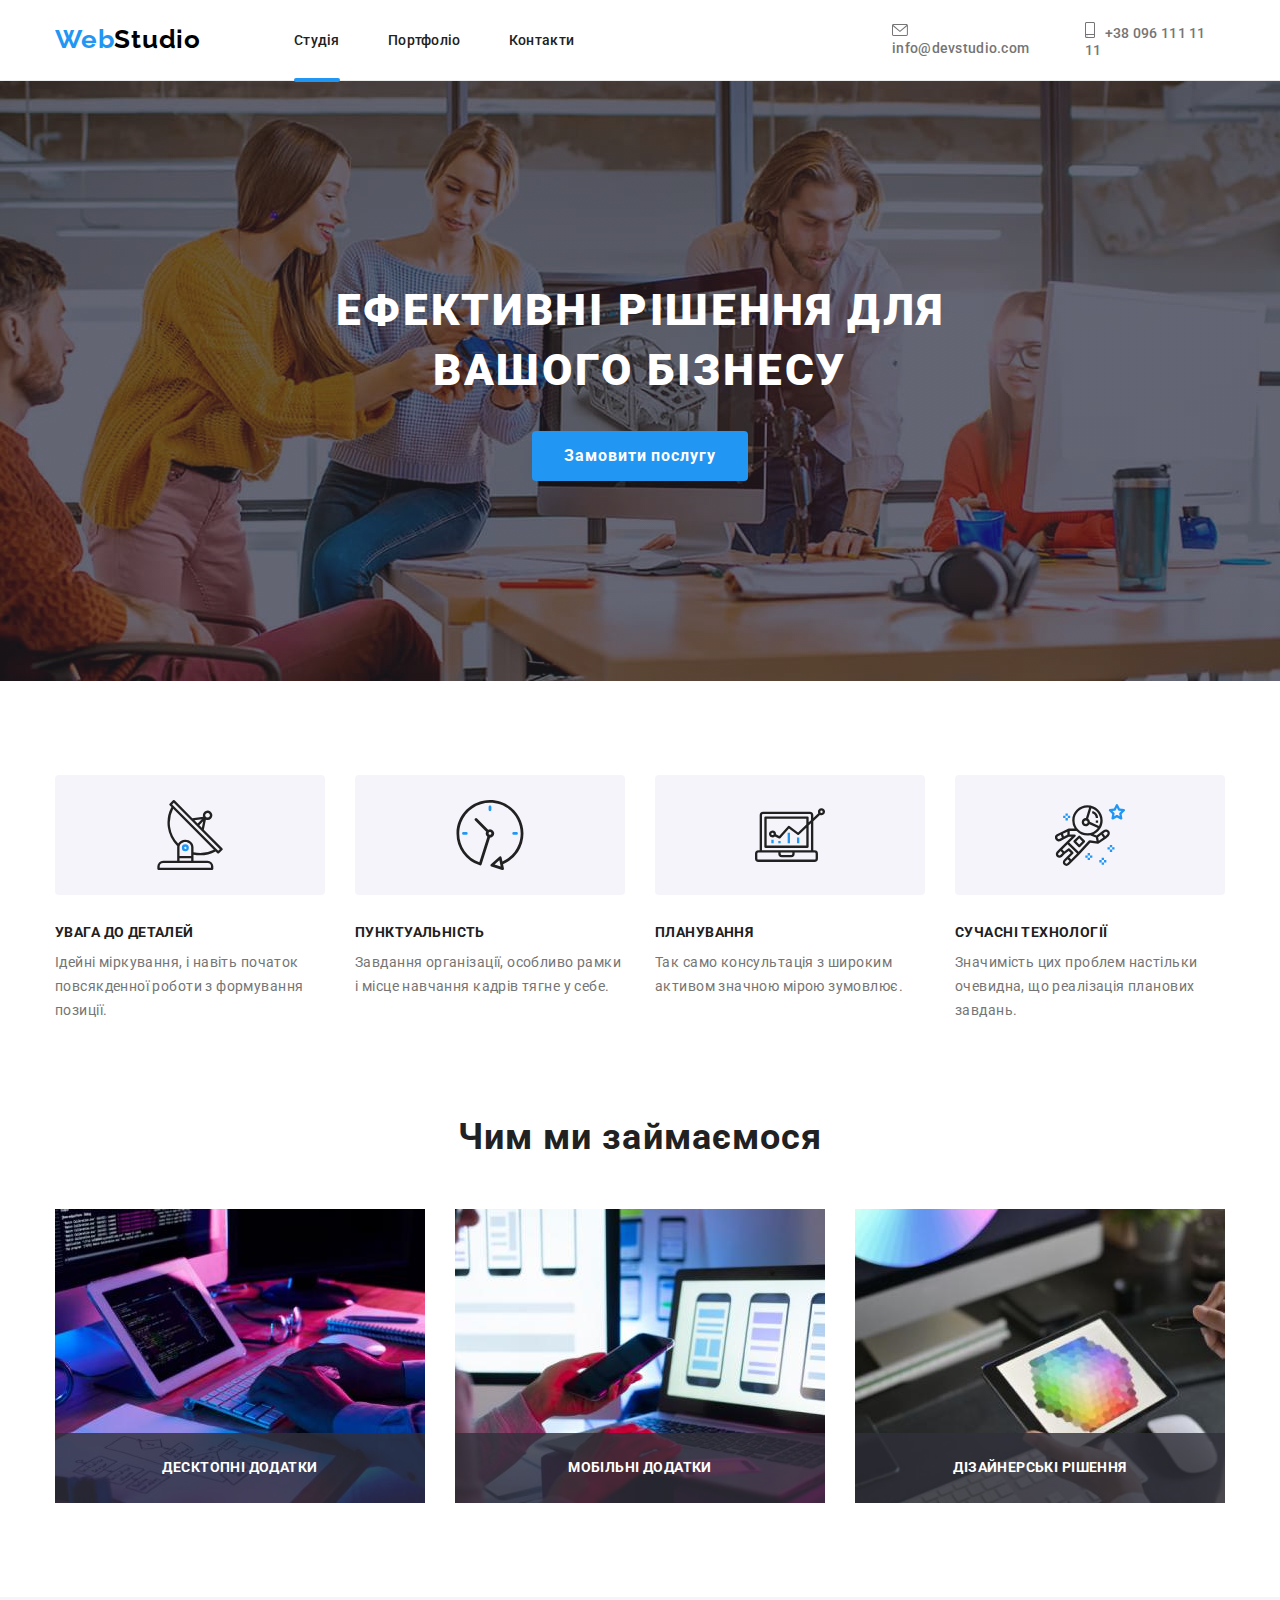
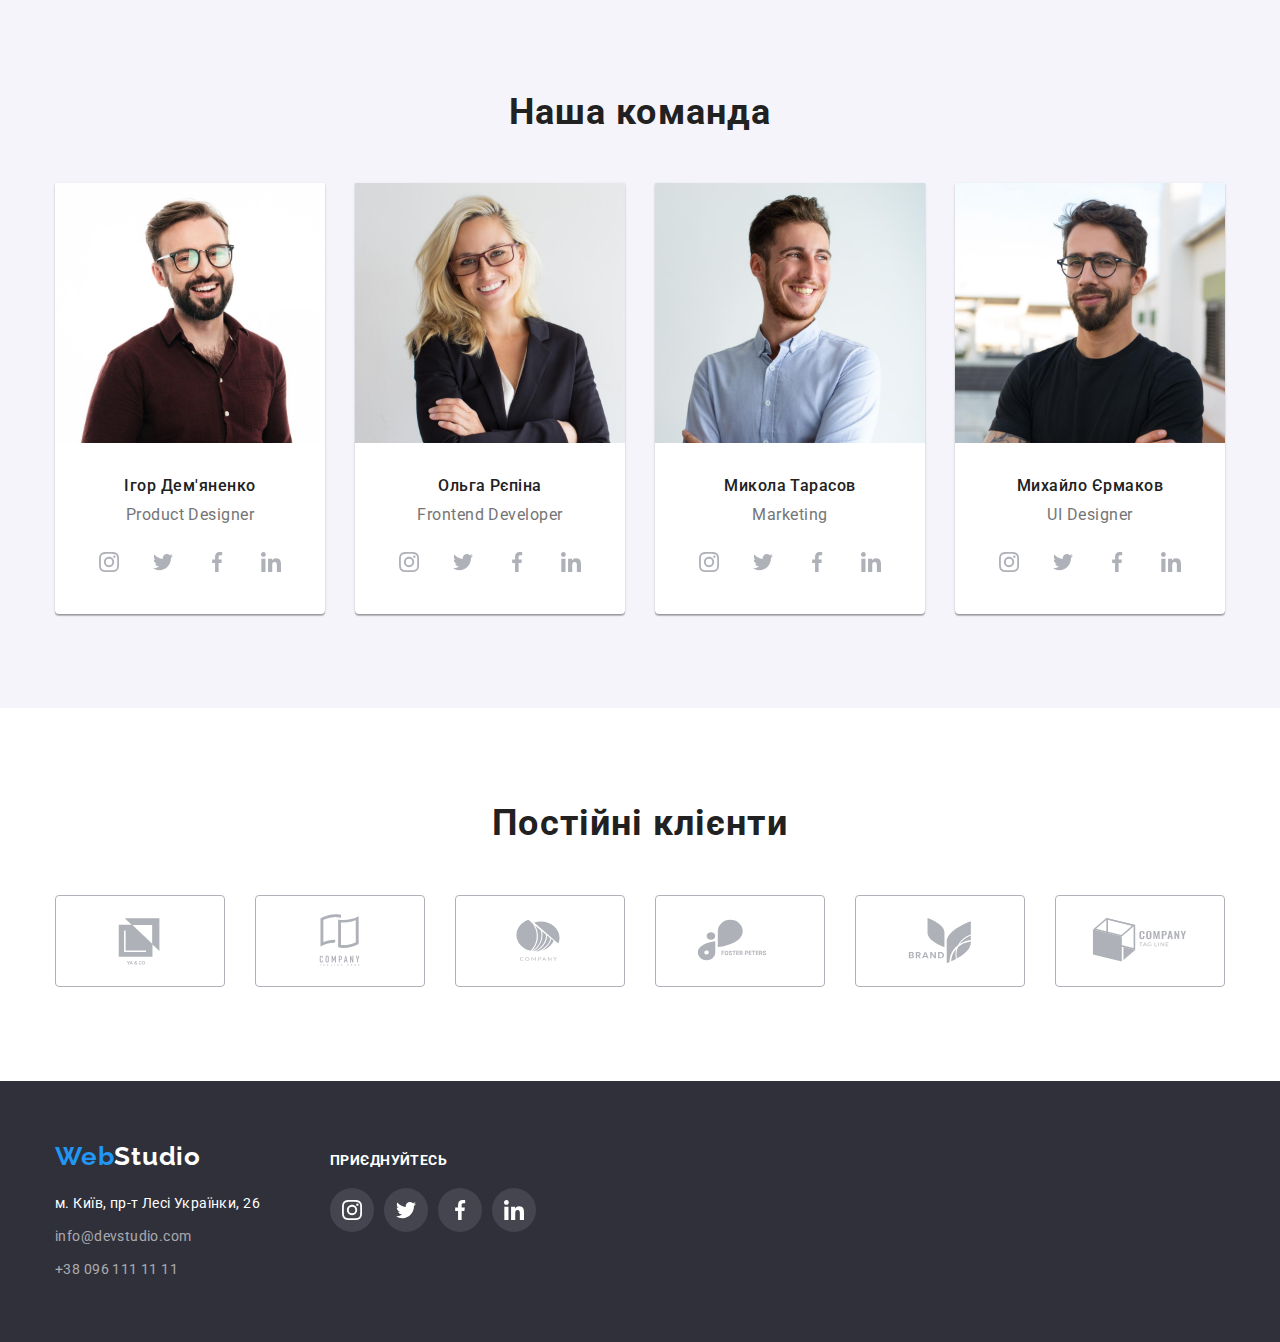
==== index.html @ 17695503 "add form" ====
<!DOCTYPE html>
<html lang="uk">
  <head>
    <meta charset="UTF-8" />
    <meta http-equiv="X-UA-Compatible" content="IE=edge" />
    <meta name="viewport" content="width=device-width, initial-scale=1.0" />
    <title>WebStudio</title>
    <link rel="preconnect" href="https://fonts.googleapis.com" />
    <link rel="preconnect" href="https://fonts.gstatic.com" crossorigin />
    <link
      href="https://fonts.googleapis.com/css2?family=Raleway:wght@700&family=Roboto:wght@400;500;700;900&display=swap"
      rel="stylesheet"
    />
    <link
      rel="stylesheet"
      href="https://cdnjs.cloudflare.com/ajax/libs/modern-normalize/1.0.0/modern-normalize.min.css"
    />
    <link rel="stylesheet" href="./css/styles.css" />
  </head>
  <body>
    <header class="page-header">
      <div class="container">
        <nav class="header-nav">
          <a class="logo" href="/">Web<span class="logo-header-span">Studio</span></a>
          <ul class="pages-nav">
            <li class="nav-item">
              <a class="nav-link current-page" href="./index.html" target="_self">Студія</a>
            </li>
            <li class="nav-item">
              <a class="nav-link" href="./portfolio.html" target="_self">Портфоліо</a>
            </li>
            <li class="nav-item">
              <a class="nav-link" href="#">Контакти</a>
            </li>
          </ul>
          <div class="header-contacts">
            <ul class="header-contacts-list">
              <li class="header-contacts-item">
                <a class="mail-head" href="mailto:info@devstudio.com">
                  <svg class="mail-icon" width="16" height="12">
                    <use href="./images/icons.svg#icon-envelope"></use></svg
                  >info@devstudio.com
                </a>
              </li>
              <li class="header-contacts-item">
                <a class="phone-head" href="tel:+380961111111">
                  <svg class="phone-icon" width="10" height="16">
                    <use href="./images/icons.svg#icon-smartphone"></use></svg
                  >+38 096 111 11 11
                </a>
              </li>
            </ul>
          </div>
        </nav>
      </div>
    </header>
    <main>
      <section class="hero">
        <div class="container">
          <h1 class="hero-title">Ефективні рішення для вашого бізнесу</h1>
          <button class="hero-button" type="button" data-modal-open>Замовити послугу</button>
        </div>
      </section>
      <section class="features">
        <div class="container">
          <div class="features-icons">
            <ul class="features-icons-list">
              <li class="features-icons-item">
                <a href="" class="features-icons-link">
                  <svg class="features-icon" width="70" height="70">
                    <use href="./images/icons.svg#icon-antenna"></use>
                  </svg>
                </a>
              </li>
              <li class="features-icons-item">
                <a href="" class="features-icons-link">
                  <svg class="features-icon" width="70" height="70">
                    <use href="./images/icons.svg#icon-clock"></use>
                  </svg>
                </a>
              </li>
              <li class="features-icons-item">
                <a href="" class="features-icons-link">
                  <svg class="features-icon" width="70" height="70">
                    <use href="./images/icons.svg#icon-diagram"></use>
                  </svg>
                </a>
              </li>
              <li class="features-icons-item">
                <a href="" class="features-icons-link">
                  <svg class="features-icon" width="70" height="70">
                    <use href="./images/icons.svg#icon-astronaut"></use>
                  </svg>
                </a>
              </li>
            </ul>
          </div>
          <ul class="features-list">
            <li class="features-item">
              <h3 class="features-title">Увага до деталей</h3>
              <p class="features-text">
                Ідейні міркування, і навіть початок повсякденної роботи з формування позиції.
              </p>
            </li>
            <li class="features-item">
              <h3 class="features-title">Пунктуальність</h3>
              <p class="features-text">
                Завдання організації, особливо рамки і місце навчання кадрів тягне у себе.
              </p>
            </li>
            <li class="features-item">
              <h3 class="features-title">Планування</h3>
              <p class="features-text">
                Так само консультація з широким активом значною мірою зумовлює.
              </p>
            </li>
            <li class="features-item">
              <h3 class="features-title">Сучасні технології</h3>
              <p class="features-text">
                Значимість цих проблем настільки очевидна, що реалізація планових завдань.
              </p>
            </li>
          </ul>
        </div>
      </section>
      <section class="work">
        <div class="container">
          <h2 class="work-title">Чим ми займаємося</h2>
          <ul class="work-list">
            <li class="work-item">
              <div class="work-thumb">
                <img
                  class="work-img"
                  src="./images/box1.jpg"
                  alt="Набираємо код на клавіатурі"
                  width="370"
                  height="294"
                />
                <h3 class="work-meta">Десктопні додатки</h3>
              </div>
            </li>
            <li class="work-item">
              <div class="work-thumb">
                <img
                  class="work-img"
                  src="./images/box2.jpg"
                  alt="Розробляємо мобільний додаток"
                  width="370"
                  height="294"
                />
                <h3 class="work-meta">Мобільні додатки</h3>
              </div>
            </li>
            <li class="work-item">
              <div class="work-thumb">
                <img
                  class="work-img"
                  src="./images/box3.jpg"
                  alt="Розробляємо дизайн проекту"
                  width="370"
                  height="294"
                />
                <h3 class="work-meta">Дізайнерські рішення</h3>
              </div>
            </li>
          </ul>
        </div>
      </section>
      <section class="team">
        <div class="container">
          <h2 class="team-title">Наша команда</h2>
          <ul class="team-list">
            <li class="team-item">
              <img
                class="team-img"
                src="./images/teamcard1.jpg"
                alt="Ігор Дем'яненко"
                width="270"
                height="260"
              />
              <div class="name-card">
                <h3 class="team-name">Ігор Дем'яненко</h3>
                <p class="team-text">Product Designer</p>
              </div>
              <div class="social">
                <ul class="social-list">
                  <li class="social-item">
                    <a href="" class="social-link">
                      <svg class="social-icon" width="20" height="20">
                        <use href="./images/icons.svg#icon-instagram"></use>
                      </svg>
                    </a>
                  </li>
                  <li class="social-item">
                    <a href="" class="social-link">
                      <svg class="social-icon" width="20" height="20">
                        <use href="./images/icons.svg#icon-twitter"></use>
                      </svg>
                    </a>
                  </li>
                  <li class="social-item">
                    <a href="" class="social-link">
                      <svg class="social-icon" width="20" height="20">
                        <use href="./images/icons.svg#icon-facebook"></use>
                      </svg>
                    </a>
                  </li>
                  <li class="social-item">
                    <a href="" class="social-link">
                      <svg class="social-icon" width="20" height="20">
                        <use href="./images/icons.svg#icon-linkedin"></use>
                      </svg>
                    </a>
                  </li>
                </ul>
              </div>
            </li>
            <li class="team-item">
              <img
                class="team-img"
                src="./images/teamcard2.jpg"
                alt="Ольга  Рєпіна"
                width="270"
                height="260"
              />
              <div class="name-card">
                <h3 class="team-name">Ольга Рєпіна</h3>
                <p class="team-text">Frontend Developer</p>
              </div>
              <div class="social">
                <ul class="social-list">
                  <li class="social-item">
                    <a href="" class="social-link">
                      <svg class="social-icon" width="20" height="20">
                        <use href="./images/icons.svg#icon-instagram"></use>
                      </svg>
                    </a>
                  </li>
                  <li class="social-item">
                    <a href="" class="social-link">
                      <svg class="social-icon" width="20" height="20">
                        <use href="./images/icons.svg#icon-twitter"></use>
                      </svg>
                    </a>
                  </li>
                  <li class="social-item">
                    <a href="" class="social-link">
                      <svg class="social-icon" width="20" height="20">
                        <use href="./images/icons.svg#icon-facebook"></use>
                      </svg>
                    </a>
                  </li>
                  <li class="social-item">
                    <a href="" class="social-link">
                      <svg class="social-icon" width="20" height="20">
                        <use href="./images/icons.svg#icon-linkedin"></use>
                      </svg>
                    </a>
                  </li>
                </ul>
              </div>
            </li>
            <li class="team-item">
              <img
                class="team-img"
                src="./images/teamcard3.jpg"
                alt="Микола Тарасов"
                width="270"
                height="260"
              />
              <div class="name-card">
                <h3 class="team-name">Микола Тарасов</h3>
                <p class="team-text">Marketing</p>
              </div>
              <div class="social">
                <ul class="social-list">
                  <li class="social-item">
                    <a href="" class="social-link">
                      <svg class="social-icon" width="20" height="20">
                        <use href="./images/icons.svg#icon-instagram"></use>
                      </svg>
                    </a>
                  </li>
                  <li class="social-item">
                    <a href="" class="social-link">
                      <svg class="social-icon" width="20" height="20">
                        <use href="./images/icons.svg#icon-twitter"></use>
                      </svg>
                    </a>
                  </li>
                  <li class="social-item">
                    <a href="" class="social-link">
                      <svg class="social-icon" width="20" height="20">
                        <use href="./images/icons.svg#icon-facebook"></use>
                      </svg>
                    </a>
                  </li>
                  <li class="social-item">
                    <a href="" class="social-link">
                      <svg class="social-icon" width="20" height="20">
                        <use href="./images/icons.svg#icon-linkedin"></use>
                      </svg>
                    </a>
                  </li>
                </ul>
              </div>
            </li>
            <li class="team-item">
              <img
                class="team-img"
                src="./images/teamcard4.jpg"
                alt="Михайло Єрмаков"
                width="270"
                height="260"
              />
              <div class="name-card">
                <h3 class="team-name">Михайло Єрмаков</h3>
                <p class="team-text">UI Designer</p>
              </div>
              <div class="social">
                <ul class="social-list">
                  <li class="social-item">
                    <a href="" class="social-link">
                      <svg class="social-icon" width="20" height="20">
                        <use href="./images/icons.svg#icon-instagram"></use>
                      </svg>
                    </a>
                  </li>
                  <li class="social-item">
                    <a href="" class="social-link">
                      <svg class="social-icon" width="20" height="20">
                        <use href="./images/icons.svg#icon-twitter"></use>
                      </svg>
                    </a>
                  </li>
                  <li class="social-item">
                    <a href="" class="social-link">
                      <svg class="social-icon" width="20" height="20">
                        <use href="./images/icons.svg#icon-facebook"></use>
                      </svg>
                    </a>
                  </li>
                  <li class="social-item">
                    <a href="" class="social-link">
                      <svg class="social-icon" width="20" height="20">
                        <use href="./images/icons.svg#icon-linkedin"></use>
                      </svg>
                    </a>
                  </li>
                </ul>
              </div>
            </li>
          </ul>
        </div>
      </section>
      <section class="clients">
        <div class="container">
          <h2 class="clients-title">Постійні клієнти</h2>
          <div class="clients-icon">
            <ul class="clients-list">
              <li class="clients-item">
                <a href="" class="clients-link">
                  <svg class="company-icon" width="106" height="60">
                    <use href="./images/icons.svg#icon-client1"></use>
                  </svg>
                </a>
              </li>
              <li class="clients-item">
                <a href="" class="clients-link">
                  <svg class="company-icon" width="106" height="60">
                    <use href="./images/icons.svg#icon-client2"></use>
                  </svg>
                </a>
              </li>
              <li class="clients-item">
                <a href="" class="clients-link">
                  <svg class="company-icon" width="106" height="60">
                    <use href="./images/icons.svg#icon-client3"></use>
                  </svg>
                </a>
              </li>
              <li class="clients-item">
                <a href="" class="clients-link">
                  <svg class="company-icon" width="106" height="60">
                    <use href="./images/icons.svg#icon-client4"></use>
                  </svg>
                </a>
              </li>
              <li class="clients-item">
                <a href="" class="clients-link">
                  <svg class="company-icon" width="106" height="60">
                    <use href="./images/icons.svg#icon-client5"></use>
                  </svg>
                </a>
              </li>
              <li class="clients-item">
                <a href="" class="clients-link">
                  <svg class="company-icon" width="106" height="60">
                    <use href="./images/icons.svg#icon-client6"></use>
                  </svg>
                </a>
              </li>
            </ul>
          </div>
        </div>
      </section>
    </main>
    <footer class="page-footer">
      <div class="container">
        <div class="footer-boxes">
          <div class="footer-box-contacs">
            <a class="logo-footer" href="/">Web<span class="logo-footer-span">Studio</span></a>
            <address class="footer-address">
              <ul class="footer-contacs">
                <li class="footer-item">
                  <a class="map-footer" href="https://goo.gl/maps/89aAq961mNhMFLVW8"
                    >м. Київ, пр-т Лесі Українки, 26</a
                  >
                </li>
                <li class="footer-item">
                  <a class="mail-footer" href="mailto:info@devstudio.com">info@devstudio.com</a>
                </li>
                <li class="footer-item">
                  <a class="tel-footer" href="tel:+380961111111">+38 096 111 11 11</a>
                </li>
              </ul>
            </address>
          </div>
          <div class="footer-box-social">
            <p class="footer-social-text">приєднуйтесь</p>
            <ul class="footer-social-list">
              <li class="footer-social-item">
                <a href="" class="footer-social-link">
                  <svg class="footer-social-icon" width="20" height="20">
                    <use href="./images/icons.svg#icon-instagram"></use>
                  </svg>
                </a>
              </li>
              <li class="footer-social-item">
                <a href="" class="footer-social-link">
                  <svg class="footer-social-icon" width="20" height="20">
                    <use href="./images/icons.svg#icon-twitter"></use>
                  </svg>
                </a>
              </li>
              <li class="footer-social-item">
                <a href="" class="footer-social-link">
                  <svg class="footer-social-icon" width="20" height="20">
                    <use href="./images/icons.svg#icon-facebook"></use>
                  </svg>
                </a>
              </li>
              <li class="footer-social-item">
                <a href="" class="footer-social-link">
                  <svg class="footer-social-icon" width="20" height="20">
                    <use href="./images/icons.svg#icon-linkedin"></use>
                  </svg>
                </a>
              </li>
            </ul>
          </div>
        </div>
      </div>
    </footer>
    <div class="backdrop is-hidden" data-modal>
      <div class="modal">
        <button class="modal-close-button" type="button" data-modal-close>
          <svg class="close-button-icon" width="18" height="18">
            <use href="./images/icons.svg#icon-close-button"></use>
          </svg>
        </button>
        <div class="form-data">
        <h2 class="form-title">Залиште свої дані, ми вам передзвонимо</h2>
        <form name="contact-form">
          <label class="form-label" for="person-name">Ім'я</label>
          <div class="form-control">
            <input class="form-input" id="person-name" type="text" name="person-name" />
            <svg class="form-icon" width="18" height="18">
              <use href="./images/icons.svg#icon-person"></use>
            </svg>
          </div>

          <label class="form-label" for="person-phone">Телефон</label>
          <div class="form-control">
            <input class="form-input" id="person-phone" type="tel" name="person-phone" />
            <svg class="form-icon" width="18" height="18">
              <use href="./images/icons.svg#icon-phone"></use>
            </svg>
          </div>

          <label class="form-label" for="person-mail">Пошта</label>
          <div class="form-control">
            <input class="form-input" id="person-mail" type="email" name="person-mail" />
            <svg class="form-icon" width="18" height="18">
              <use href="./images/icons.svg#icon-email"></use>
            </svg>
          </div>

          <label class="form-label" for="person-comment">Коментар</label>
          <textarea
            class="form-textarea"
            id="person-comment"
            name="person-comment"
            placeholder="Введіть текст"
          ></textarea>

          <input
            class="checkbox-input"
            id="terms-checkbox"
            type="checkbox"
            name="terms-checkbox"
          />
          <label class="checkbox-label" for="terms-checkbox">
            Погоджуюся з розсилкою та приймаю
            <a href="#">Умови договору</a>
          </label>

          <button class="form-button" type="submit">Відправити</button>
        </form>
        </div>
      </div>
    </div>
    <script src="./js/modal.js"></script>
  </body>
</html>
---- css/styles.css ----
:root {
  --color-primary: #757575;
  --color-brand: #212121;
  --color-accent: #2196f3;
  --color-button: #f5f4fa;
  --color-white: #ffffff;
  --color-gray-icons: #afb1b8;
  --color-background-hero: #c4c4c4;
  --color-background-footer: #2f303a;
  --overlay: linear-gradient(to right, rgba(47, 48, 58, 0.4), rgba(47, 48, 58, 0.4));
  --timing-function: cubic-bezier(0.4, 0, 0.2, 1);
  --input-border: rgba(33, 33, 33, 0.2);
}

/* Общие настройки стиля */
body {
  font-family: 'Roboto', 'Raleway', sans-serif;
  font-size: 14px;
  color: var(--color-primary);
  background-color: var(--color-white);
}

ul {
  list-style-type: none;
}

h1,
h2,
h3,
h4,
h5,
h6,
p,
ul {
  padding: 0;
  margin: 0;
}

section {
  padding-top: 94px;
  padding-bottom: 94px;
}

/* Стилизация container */
.container {
  width: 1200px;
  padding: 0px 15px;
  margin: 0 auto;
  /* outline: 2px solid red; */
}

/* Header */
.page-header {
  margin: 0 auto;
  border-bottom: 1px solid #ececec;
}

/* Навигация в шапке */
.header-nav {
  display: flex;
  align-items: center;
}

/* Стилизация логотипа шапки*/
.logo {
  margin-right: 93px;
  padding-top: 24px;
  padding-bottom: 25px;
  font-family: 'Raleway';
  font-weight: 700;
  font-size: 26px;
  line-height: 1.2;
  letter-spacing: 0.03em;
  text-decoration: none;
  color: var(--color-accent);
}

.logo-header-span {
  color: #000000;
}

/* Навигация по страницам */
.pages-nav {
  display: flex;
  justify-content: space-between;
  width: 281px;
  margin-right: 318px;
}

.nav-link {
  position: relative;
  padding-top: 32px;
  padding-bottom: 32px;
  font-weight: 500;
  font-size: 14px;
  line-height: 1.14;
  letter-spacing: 0.02em;
  color: var(--color-brand);
  text-decoration: none;
  transition: color 250ms var(--timing-function);
}

.nav-link:hover,
.nav-link:focus {
  color: var(--color-accent);
}

.current-page::after {
  display: inline-block;
  position: absolute;
  content: '';
  width: 100%;
  height: 4px;
  left: 0;
  bottom: -2px;
  background-color: var(--color-accent);
  border-radius: 2px;
}

/* Стилизация контактов в шапке */
.header-contacts-list {
  display: flex;
  align-items: center;
  gap: 30px;
}

.mail-icon,
.phone-icon {
  margin-right: 10px;
  fill: currentColor;
}

.mail-icon:hover,
.phone-icon:hover {
  fill: currentColor;
}

.mail-icon:focus,
.phone-icon:focus {
  fill: currentColor;
}

.mail-head,
.phone-head {
  padding-top: 32px;
  padding-bottom: 32px;
  font-weight: 500;
  font-size: 14px;
  line-height: 1.14;
  letter-spacing: 0.02em;
  color: var(--color-primary);
  text-decoration: none;
  transition: color 250ms var(--timing-function);
}

.mail-head:hover,
.phone-head:hover {
  color: var(--color-accent);
}

.mail-head:focus,
.phone-head:focus {
  color: var(--color-accent);
}

/* Стилизация главной секции */
.hero {
  max-width: 1600px;
  height: 600px;
  margin-left: auto;
  margin-right: auto;
  padding: 200px 0;
  background-image: var(--overlay), url('../images/header-img.jpg');
  background-color: var(--color-background-hero);
  background-repeat: no-repeat;
  background-position: center;
  text-align: center;
}

/*Стилизация основного заголовка */
.hero-title {
  width: 696px;
  margin: 0 auto 30px auto;
  font-weight: 900;
  font-size: 44px;
  line-height: 1.36;
  text-align: center;
  letter-spacing: 0.06em;
  text-transform: uppercase;
  color: var(--color-white);
}

/* Стилизация кнопки заказа услуги */
.hero-button {
  display: block;
  width: 216px;
  height: 50px;
  border: 0;
  border-radius: 4px;
  margin: 0 auto;

  font-family: 'Roboto';
  font-weight: 700;
  font-size: 16px;
  line-height: 1.88;
  text-align: center;
  letter-spacing: 0.06em;
  color: var(--color-white);
  background-color: var(--color-accent);
  cursor: pointer;
  transition: background-color 250ms var(--timing-function);
}

.hero-button:hover,
.hero-button:focus {
  background-color: rgba(33, 150, 243, 0.6);
}

/* Стилизация секции особенности */

.features-icons-list {
  list-style: none;
  display: flex;
  justify-content: center;
  gap: 30px;
  padding-bottom: 30px;
}

.features-icons-link {
  display: flex;
  justify-content: center;
  align-items: center;
  width: 270px;
  height: 120px;
  background-color: var(--color-button);
  border-radius: 4px;
}

.features-list {
  display: flex;
  justify-content: space-between;
  height: 98px;
  margin: 0 auto;
}

.features-item {
  width: 270px;
}

.features-title {
  margin-bottom: 10px;
  font-weight: 700;
  font-size: 14px;
  line-height: 1.14;
  letter-spacing: 0.03em;
  text-transform: uppercase;
  color: var(--color-brand);
}

.features-text {
  font-weight: 400;
  font-size: 14px;
  line-height: 1.7;
  letter-spacing: 0.03em;
  color: var(--color-primary);
}

/* Стилизация секции нашей работы */
.work {
  padding-top: 0;
}

.work-title {
  margin-bottom: 50px;
  font-weight: 700;
  font-size: 36px;
  line-height: 1.166;
  text-align: center;
  letter-spacing: 0.03em;
  color: var(--color-brand);
}

.work-list {
  display: flex;
  justify-content: space-between;
}

.work-thumb {
  position: relative;
}

/* .work-thumb::before {
  position: absolute;
  content: "";
  width: 100%;
  height: 70px;
  bottom: 0;
  background-color: rgba(47, 48, 58, 0.8);
}

.work-meta {
  position: absolute;
  bottom: 27px;
  left: 107px;
  font-weight: 700;
  font-size: 14px;
  line-height: 1.14;
  letter-spacing: 0.03em;
  text-transform: uppercase;
  color: var(--color-white);
} */

.work-thumb>.work-meta {
  position: absolute;
  bottom: 0;
  width: 100%;
  height: 70px;
  text-align: center;
  padding-top: 27px;
  font-weight: 700;
  font-size: 14px;
  line-height: 1.14;
  letter-spacing: 0.03em;
  text-transform: uppercase;
  background-color: rgba(47, 48, 58, 0.8);
  color: var(--color-white);
}

.work-img {
  display: block;
  max-width: 100%;
  height: auto;
}

/* Стилизация секции команды */
.team {
  background-color: var(--color-button);
}

.team-title {
  margin-bottom: 50px;
  font-weight: 700;
  font-size: 36px;
  line-height: 1.17;
  text-align: center;
  letter-spacing: 0.03em;
  color: var(--color-brand);
}

.team-list {
  display: flex;
  justify-content: space-between;
}

.team-item {
  background: var(--color-white);
  box-shadow: 0px 1px 3px rgba(0, 0, 0, 0.12), 0px 1px 1px rgba(0, 0, 0, 0.14),
    0px 2px 1px rgba(0, 0, 0, 0.2);
  border-radius: 0px 0px 4px 4px;
}

.name-card {
  padding-top: 30px;
  padding-bottom: 16px;
}

.team-name {
  margin-bottom: 10px;
  font-weight: 500;
  font-size: 16px;
  line-height: 1.19;
  text-align: center;
  letter-spacing: 0.03em;
  color: var(--color-brand);
}

.team-text {
  font-weight: 400;
  font-size: 16px;
  line-height: 1.19;
  letter-spacing: 0.03em;
  text-align: center;
}

.social-list {
  list-style: none;
  display: flex;
  justify-content: center;
  gap: 10px;
  padding-bottom: 30px;
}

.social-link {
  width: 44px;
  height: 44px;
  display: flex;
  align-items: center;
  justify-content: center;
  fill: var(--color-gray-icons);
  background-color: var(--color-white);
  border-radius: 50%;
  transition: fill 250ms var(--timing-function), background-color 250ms var(--timing-function);
}

.social-link:hover,
.social-link:focus {
  fill: var(--color-white);
  background-color: var(--color-accent);
}

/* Стилизация секции Постоянные клиенты */
.clients-title {
  margin-bottom: 50px;
  font-weight: 700;
  font-size: 36px;
  line-height: 1.17;
  text-align: center;
  letter-spacing: 0.03em;
  color: var(--color-brand);
}

.clients-list {
  list-style: none;
  display: flex;
  justify-content: center;
  gap: 30px;
}

.clients-link {
  display: flex;
  justify-content: center;
  align-items: center;
  width: 170px;
  height: 92px;
  border-radius: 4px;
  border: 1px solid var(--color-gray-icons);
  fill: var(--color-gray-icons);
  transition: border-color 250ms var(--timing-function), fill 250ms var(--timing-function);
}

.clients-link:hover,
.clients-link:focus {
  border-color: var(--color-accent);
  fill: var(--color-accent);
}

/* Стилизация кнопок на странице Портфолио */
.menu {
  padding: 94px 0;
}

.list-button {
  display: flex;
  justify-content: center;
  margin-bottom: 50px;
}

.list-button>.menu-item:not(:last-child) {
  margin-right: 8px;
}

.menu-button {
  padding: 6px 22px;
  height: 38px;
  font-family: 'Roboto';
  font-weight: 500;
  font-size: 16px;
  line-height: 1.63;
  text-align: center;
  letter-spacing: 0.03em;
  color: var(--color-brand);
  background-color: #f5f4fa;
  border: 0;
  border-radius: 4px;
  cursor: pointer;
  transition: color 250ms var(--timing-function), background-color 250ms var(--timing-function);
}

.menu-button:hover,
.menu-button:focus {
  color: var(--color-white);
  background-color: var(--color-accent);
}

/* Стизизация основной секции страницы портфолио */
.projects-list {
  display: flex;
  flex-wrap: wrap;
  gap: 30px;
}

.projects-item {
  width: 370px;
  background: var(--color-white);
  transition: box-shadow 250ms var(--timing-function);
}

.projects-thumb {
  position: relative;
  overflow: hidden;
}

.projects-description {
  position: absolute;
  top: 0;
  left: 0;
  width: 100%;
  height: 100%;
  padding: 63px 24px;
  font-weight: 400;
  font-size: 18px;
  line-height: 1.55;
  letter-spacing: 0.03em;
  color: var(--color-white);
  transform: translateY(100%);
  background-color: rgba(33, 150, 243, 0.9);
  transition: transform 250ms var(--timing-function);
}

.projects-item:hover .projects-description {
  transform: translateY(0);
}

.projects-item:hover,
.projects-item:focus {
  box-shadow: 0px 1px 1px rgba(0, 0, 0, 0.12), 0px 4px 4px rgba(0, 0, 0, 0.06),
    1px 4px 6px rgba(0, 0, 0, 0.16);
}

.projects-name {
  padding: 20px 24px;
  border-left: 1px solid #eeeeee;
  border-right: 1px solid #eeeeee;
  border-bottom: 1px solid #eeeeee;
}

.projects-title {
  margin-bottom: 4px;
  font-weight: 700;
  font-size: 18px;
  line-height: 2;
  letter-spacing: 0.06em;
  color: var(--color-brand);
}

.projects-text {
  font-size: 16px;
  line-height: 1.88;
  letter-spacing: 0.03em;
}

/* Стилизация подвала */
.page-footer {
  background-color: var(--color-background-footer);
  padding-top: 60px;
  padding-bottom: 60px;
}

.footer-boxes {
  display: flex;
  align-items: baseline;
}

.logo-footer {
  display: block;
  margin-bottom: 20px;
  font-family: 'Raleway';
  font-weight: 700;
  font-size: 26px;
  line-height: 1.2;
  letter-spacing: 0.03em;
  text-decoration: none;
  color: var(--color-accent);
}

.logo-footer-span {
  color: var(--color-white);
}

/* Стилизация контактов в подвале */
.footer-address {
  font-style: normal;
}

.footer-contacs>.footer-item:not(:last-child) {
  margin-bottom: 9px;
}

.map-footer {
  font-weight: 400;
  font-size: 14px;
  line-height: 1.71;
  letter-spacing: 0.03em;
  color: var(--color-white);
  text-decoration: none;
}

.mail-footer,
.tel-footer {
  font-weight: 400;
  font-size: 14px;
  line-height: 1.71;
  letter-spacing: 0.03em;
  color: rgba(255, 255, 255, 0.6);
  text-decoration: none;
}

.footer-box-social {
  display: block;
  margin-left: 70px;
}

.footer-social-text {
  margin-bottom: 20px;
  font-weight: 700;
  font-size: 14px;
  line-height: 1.14;
  letter-spacing: 0.03em;
  text-transform: uppercase;
  color: var(--color-white);
}

.footer-social-list {
  list-style: none;
  display: flex;
  justify-content: center;
  gap: 10px;
}

.footer-social-link {
  width: 44px;
  height: 44px;
  display: flex;
  align-items: center;
  justify-content: center;
  fill: var(--color-white);
  background-color: rgba(255, 255, 255, 0.1);
  border-radius: 50%;
  transition: background-color 250ms var(--timing-function);
}

.footer-social-link:hover,
.footer-social-link:focus {
  background-color: var(--color-accent);
}

/* Модальное окно */
.backdrop {
  position: fixed;
  top: 0;
  left: 0;
  width: 100%;
  height: 100%;
  z-index: 1;
  background-color: rgba(0, 0, 0, 0.2);
  transition: opacity 250ms var(--timing-function), visibility 250ms var(--timing-function);
}

.is-hidden {
  opacity: 0;
  visibility: hidden;
  pointer-events: none;
}

.modal {
  position: absolute;
  top: 50%;
  left: 50%;
  transform: translate(-50%, -50%);
  width: 528px;
  max-height: 581px;
  height: 100%;
  background-color: var(--color-white);
  box-shadow: 0px 1px 3px rgba(0, 0, 0, 0.12), 0px 1px 1px rgba(0, 0, 0, 0.14),
    0px 2px 1px rgba(0, 0, 0, 0.2);
  border-radius: 4px;
  overflow: auto;
}

.modal-close-button {
  position: absolute;
  top: 8px;
  right: 8px;
  width: 30px;
  height: 30px;
  display: flex;
  align-items: center;
  justify-content: center;
  background-color: var(--color-white);
  border-radius: 50%;
  border: 1px solid rgba(0, 0, 0, 0);
  cursor: pointer;
}

.modal-close-button:hover,
.modal-close-button:focus {
  fill: var(--color-accent);
}

/* Форма */
.form-data {
  padding: 40px;
}

.form-title {
  margin-bottom: 12px;
  font-weight: 700;
  font-size: 20px;
  line-height: 1.15;
  text-align: center;
  letter-spacing: 0.03em;
  color: var(--color-brand);
}

.form-label {
  display: block;
  font-weight: 400;
  font-size: 12px;
  line-height: 1.17;
  letter-spacing: 0.01em;
  color: var(--color-primary);
  margin-bottom: 4px;
}

.form-control {
  position: relative;
  margin-bottom: 10px;
}

.form-input {
  width: 100%;
  height: 40px;
  padding: 12px 12px 12px 32px;
  border: 1px solid var(--input-border);
  border-radius: 4px;
  outline: none;
}

.form-input:focus {
  border-color: var(--color-accent);
}

.form-icon {
  position: absolute;
  top: 50%;
  left: 12px;
  transform: translateY(-50%);
  fill: var(--color-brand);
}

.form-control:focus-within .form-icon {
  fill: var(--color-accent);
}

.form-textarea {
  width: 100%;
  height: 120px;
  padding: 12px 16px;
  border: 1px solid var(--input-border);
  border-radius: 4px;
  resize: none;
  margin-bottom: 20px;

  font-weight: 400;
  font-size: 12px;
  line-height: 1.17;
  letter-spacing: 0.01em;
  color: rgba(117, 117, 117, 0.5);
}

/* Checkbox */
.checkbox-label {
  font-weight: 400;
  font-size: 14px;
  line-height: 1.7;
  letter-spacing: 0.03em;
  color: var(--color-primary);
}

/* Кнопка отправить */
.form-button {
  width: 200px;
  height: 50px;
  border: 0;
  border-radius: 4px;
  margin: 0 auto;
  background-color: var(--color-accent);

  display: block;
  text-align: center;
  font-weight: 700;
  font-size: 16px;
  line-height: 1.88;
  letter-spacing: 0.06em;
  color: var(--color-white);
  cursor: pointer;
}
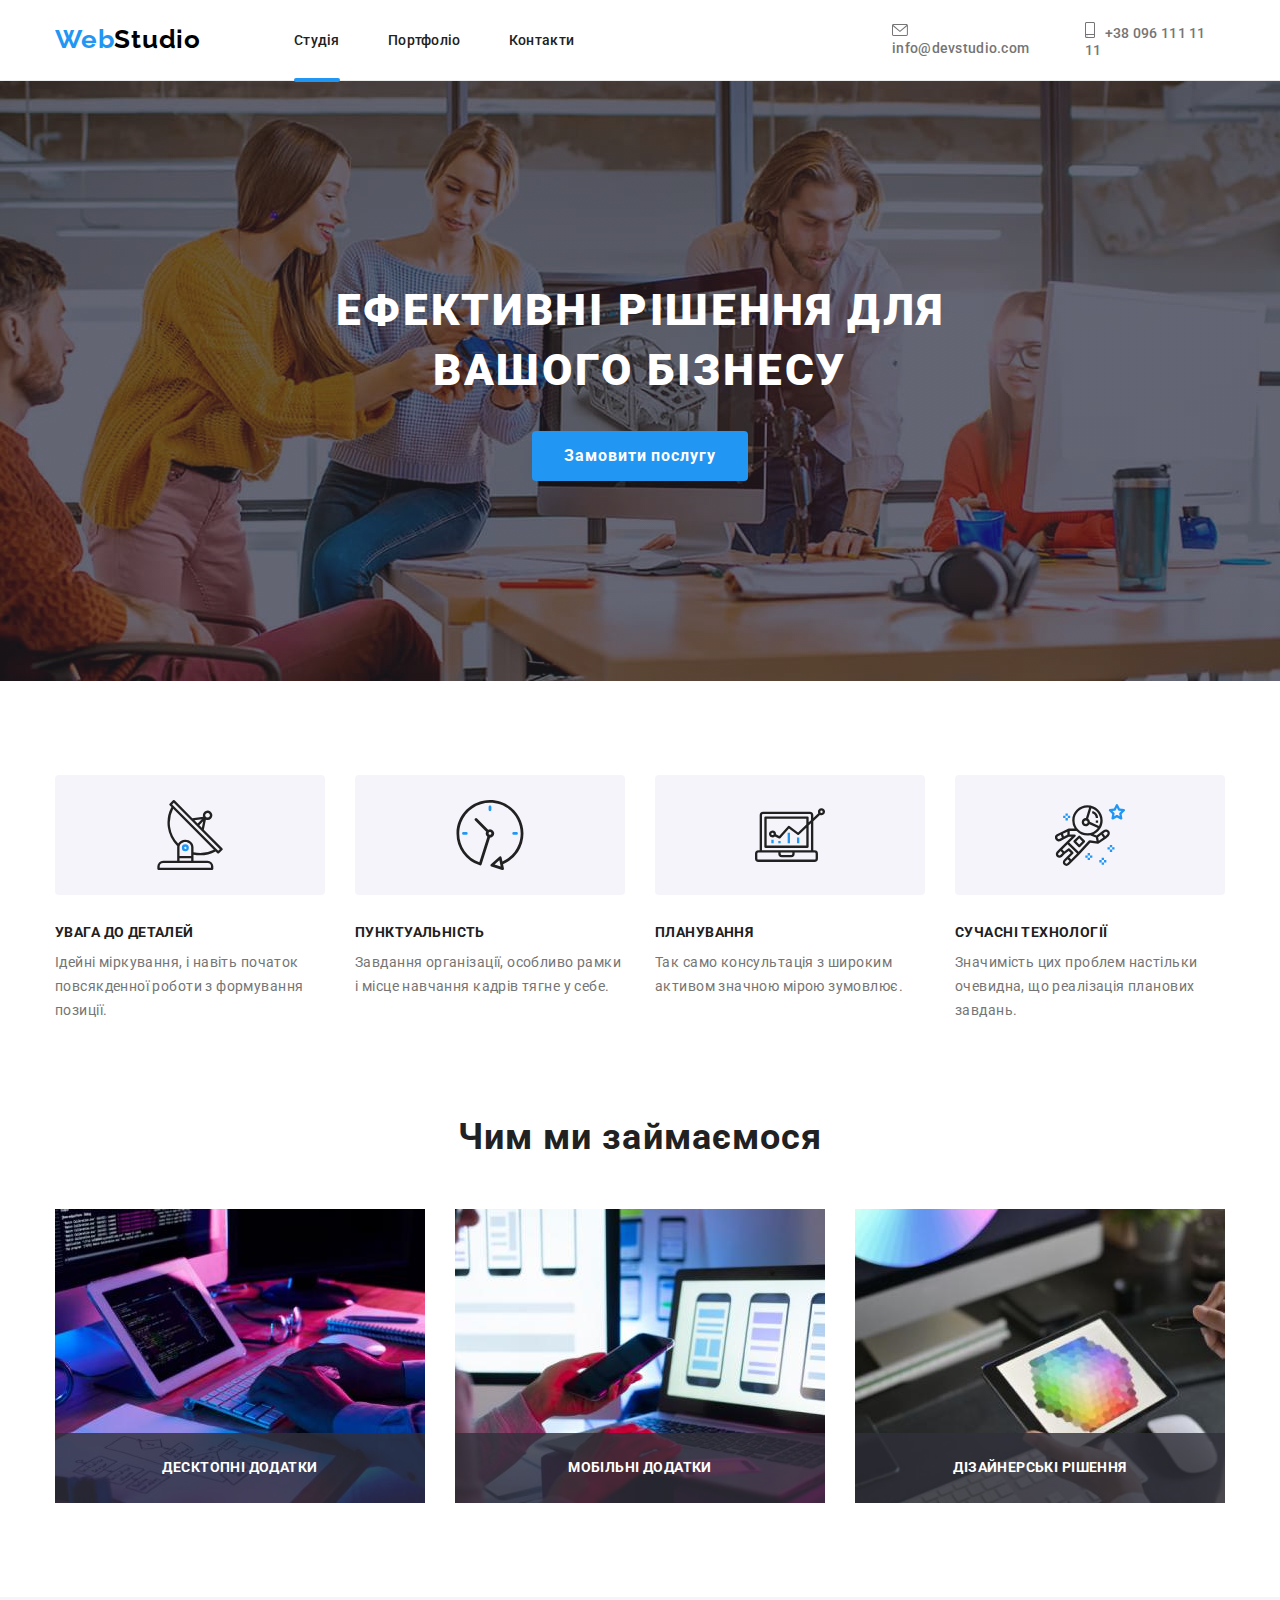
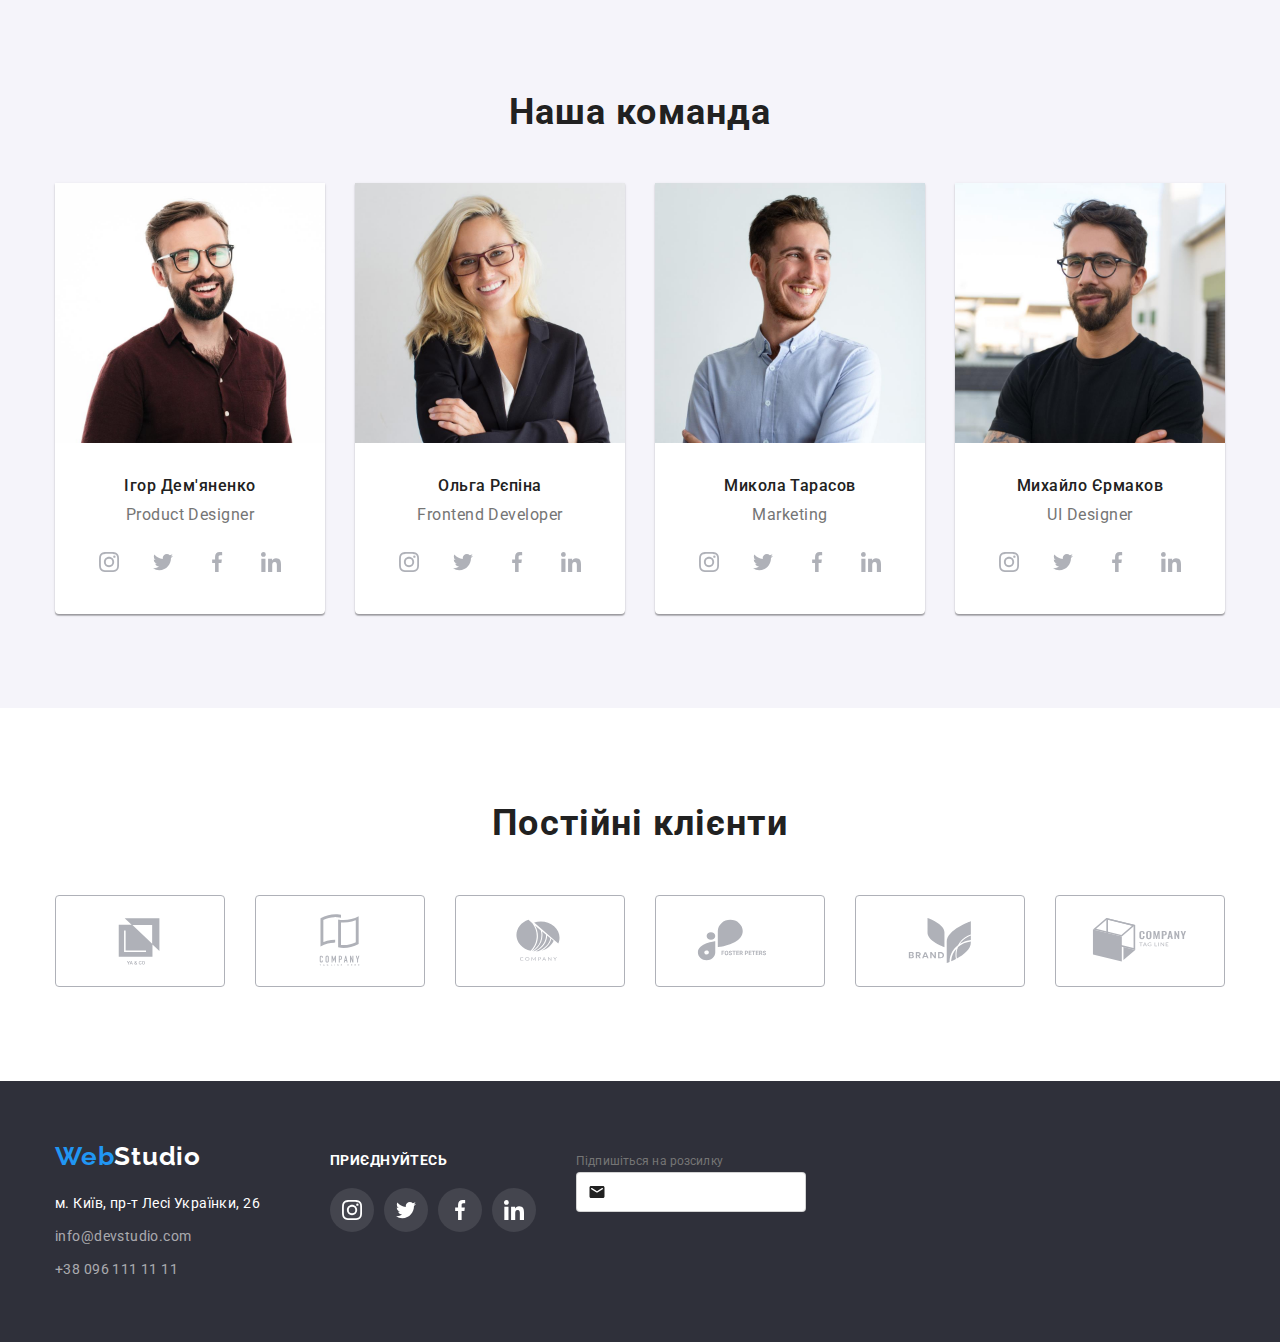
==== commit e0aa5b0f: "temp_save3" ====
--- a/index.html
+++ b/index.html
@@ -459,6 +459,17 @@
               </li>
             </ul>
           </div>
+          <form name="footer-form">
+            <div class="form-field">
+            <label class="form-label" for="person-mail">Підпишіться на розсилку</label>
+            <div class="form-control">
+              <input class="form-input" id="person-mail" type="email" name="person-mail" />
+              <svg class="form-icon" width="18" height="18">
+                <use href="./images/icons.svg#icon-email"></use>
+              </svg>
+            </div>
+          </div>
+          </form>
         </div>
       </div>
     </footer>
@@ -469,55 +480,61 @@
             <use href="./images/icons.svg#icon-close-button"></use>
           </svg>
         </button>
-        <div class="form-data">
         <h2 class="form-title">Залиште свої дані, ми вам передзвонимо</h2>
         <form name="contact-form">
-          <label class="form-label" for="person-name">Ім'я</label>
-          <div class="form-control">
-            <input class="form-input" id="person-name" type="text" name="person-name" />
-            <svg class="form-icon" width="18" height="18">
-              <use href="./images/icons.svg#icon-person"></use>
+          <div class="form-field">
+            <label class="form-label" for="person-name">Ім'я</label>
+            <div class="form-control">
+              <input class="form-input" id="person-name" type="text" name="person-name" />
+              <svg class="form-icon" width="18" height="18">
+                <use href="./images/icons.svg#icon-person"></use>
+              </svg>
+            </div>
+          </div>
+          <div class="form-field">
+            <label class="form-label" for="person-phone">Телефон</label>
+            <div class="form-control">
+              <input class="form-input" id="person-phone" type="tel" name="person-phone" />
+              <svg class="form-icon" width="18" height="18">
+                <use href="./images/icons.svg#icon-phone"></use>
+              </svg>
+            </div>
+          </div>
+          <div class="form-field">
+            <label class="form-label" for="person-mail">Пошта</label>
+            <div class="form-control">
+              <input class="form-input" id="person-mail" type="email" name="person-mail" />
+              <svg class="form-icon" width="18" height="18">
+                <use href="./images/icons.svg#icon-email"></use>
+              </svg>
+            </div>
+          </div>
+          <div class="form-field">
+            <label class="form-label" for="person-comment">Коментар</label>
+            <textarea
+              class="form-textarea"
+              id="person-comment"
+              name="person-comment"
+              placeholder="Введіть текст"
+            ></textarea>
+          </div>
+          <div class="form-field-checkbox">
+            <input
+              class="checkbox-input visually-hidden"
+              id="terms-checkbox"
+              type="checkbox"
+              name="terms-checkbox"
+            />
+            <svg class="checkbox-icon" width="16" height="15">
+              <use href="./images/icons.svg#icon-icon-check"></use>
             </svg>
-          </div>
-
-          <label class="form-label" for="person-phone">Телефон</label>
-          <div class="form-control">
-            <input class="form-input" id="person-phone" type="tel" name="person-phone" />
-            <svg class="form-icon" width="18" height="18">
-              <use href="./images/icons.svg#icon-phone"></use>
-            </svg>
-          </div>
-
-          <label class="form-label" for="person-mail">Пошта</label>
-          <div class="form-control">
-            <input class="form-input" id="person-mail" type="email" name="person-mail" />
-            <svg class="form-icon" width="18" height="18">
-              <use href="./images/icons.svg#icon-email"></use>
-            </svg>
-          </div>
-
-          <label class="form-label" for="person-comment">Коментар</label>
-          <textarea
-            class="form-textarea"
-            id="person-comment"
-            name="person-comment"
-            placeholder="Введіть текст"
-          ></textarea>
-
-          <input
-            class="checkbox-input"
-            id="terms-checkbox"
-            type="checkbox"
-            name="terms-checkbox"
-          />
-          <label class="checkbox-label" for="terms-checkbox">
-            Погоджуюся з розсилкою та приймаю
-            <a href="#">Умови договору</a>
-          </label>
-
-          <button class="form-button" type="submit">Відправити</button>
+            <label class="checkbox-label" for="terms-checkbox">
+              Погоджуюся з розсилкою та приймаю
+            </label>
+            <a href="#" class="form-contract">Умови договору</a>
+          </div>
+          <button type="submit" class="form-button">Відправити</button>
         </form>
-        </div>
       </div>
     </div>
     <script src="./js/modal.js"></script>
--- a/css/styles.css
+++ b/css/styles.css
@@ -36,6 +36,19 @@
   margin: 0;
 }
 
+.visually-hidden {
+  position: absolute;
+  white-space: nowrap;
+  width: 1px;
+  height: 1px;
+  overflow: hidden;
+  border: 0;
+  padding: 0;
+  clip: rect(0 0 0 0);
+  clip-path: inset(50%);
+  margin: -1px;
+}
+
 section {
   padding-top: 94px;
   padding-bottom: 94px;
@@ -289,28 +302,7 @@
   position: relative;
 }
 
-/* .work-thumb::before {
-  position: absolute;
-  content: "";
-  width: 100%;
-  height: 70px;
-  bottom: 0;
-  background-color: rgba(47, 48, 58, 0.8);
-}
-
-.work-meta {
-  position: absolute;
-  bottom: 27px;
-  left: 107px;
-  font-weight: 700;
-  font-size: 14px;
-  line-height: 1.14;
-  letter-spacing: 0.03em;
-  text-transform: uppercase;
-  color: var(--color-white);
-} */
-
-.work-thumb>.work-meta {
+.work-thumb > .work-meta {
   position: absolute;
   bottom: 0;
   width: 100%;
@@ -455,7 +447,7 @@
   margin-bottom: 50px;
 }
 
-.list-button>.menu-item:not(:last-child) {
+.list-button > .menu-item:not(:last-child) {
   margin-right: 8px;
 }
 
@@ -582,7 +574,7 @@
   font-style: normal;
 }
 
-.footer-contacs>.footer-item:not(:last-child) {
+.footer-contacs > .footer-item:not(:last-child) {
   margin-bottom: 9px;
 }
 
@@ -688,7 +680,7 @@
   justify-content: center;
   background-color: var(--color-white);
   border-radius: 50%;
-  border: 1px solid rgba(0, 0, 0, 0);
+  border: 1px solid rgba(0, 0, 0, 0.1);
   cursor: pointer;
 }
 
@@ -698,11 +690,8 @@
 }
 
 /* Форма */
-.form-data {
-  padding: 40px;
-}
-
 .form-title {
+  padding-top: 40px;
   margin-bottom: 12px;
   font-weight: 700;
   font-size: 20px;
@@ -710,6 +699,11 @@
   text-align: center;
   letter-spacing: 0.03em;
   color: var(--color-brand);
+}
+
+.form-field {
+  padding-left: 40px;
+  padding-right: 40px;
 }
 
 .form-label {
@@ -730,7 +724,7 @@
 .form-input {
   width: 100%;
   height: 40px;
-  padding: 12px 12px 12px 32px;
+  padding: 11px 12px 11px 38px;
   border: 1px solid var(--input-border);
   border-radius: 4px;
   outline: none;
@@ -765,16 +759,60 @@
   font-size: 12px;
   line-height: 1.17;
   letter-spacing: 0.01em;
+  color: var(--color-brand);
+}
+
+::placeholder {
+  font-weight: 400;
+  font-size: 12px;
+  line-height: 1.17;
+  letter-spacing: 0.01em;
   color: rgba(117, 117, 117, 0.5);
 }
 
+.form-textarea:focus {
+  border-color: var(--color-accent);
+  outline: none;
+}
+
 /* Checkbox */
+
+.form-field-checkbox {
+  position: relative;
+  display: flex;
+  align-items: center;
+  justify-content: center;
+  margin-bottom: 30px;
+}
+
+.checkbox-input {
+  appearance: none;
+}
+
 .checkbox-label {
+  display: block;
   font-weight: 400;
   font-size: 14px;
   line-height: 1.7;
   letter-spacing: 0.03em;
   color: var(--color-primary);
+  margin-left: 7px;
+  margin-right: 7px;
+}
+
+.checkbox-icon {
+  position: absolute;
+  top: 50%;
+  left: 54px;
+  transform: translateY(-50%);
+  border: 2px solid var(--color-brand);
+  border-radius: 2px;
+  fill: var(--color-white);
+}
+
+.checkbox-input:checked + .checkbox-icon {
+  background-color: var(--color-accent);
+  border: 0;
 }
 
 /* Кнопка отправить */
@@ -794,4 +832,4 @@
   letter-spacing: 0.06em;
   color: var(--color-white);
   cursor: pointer;
-}+}
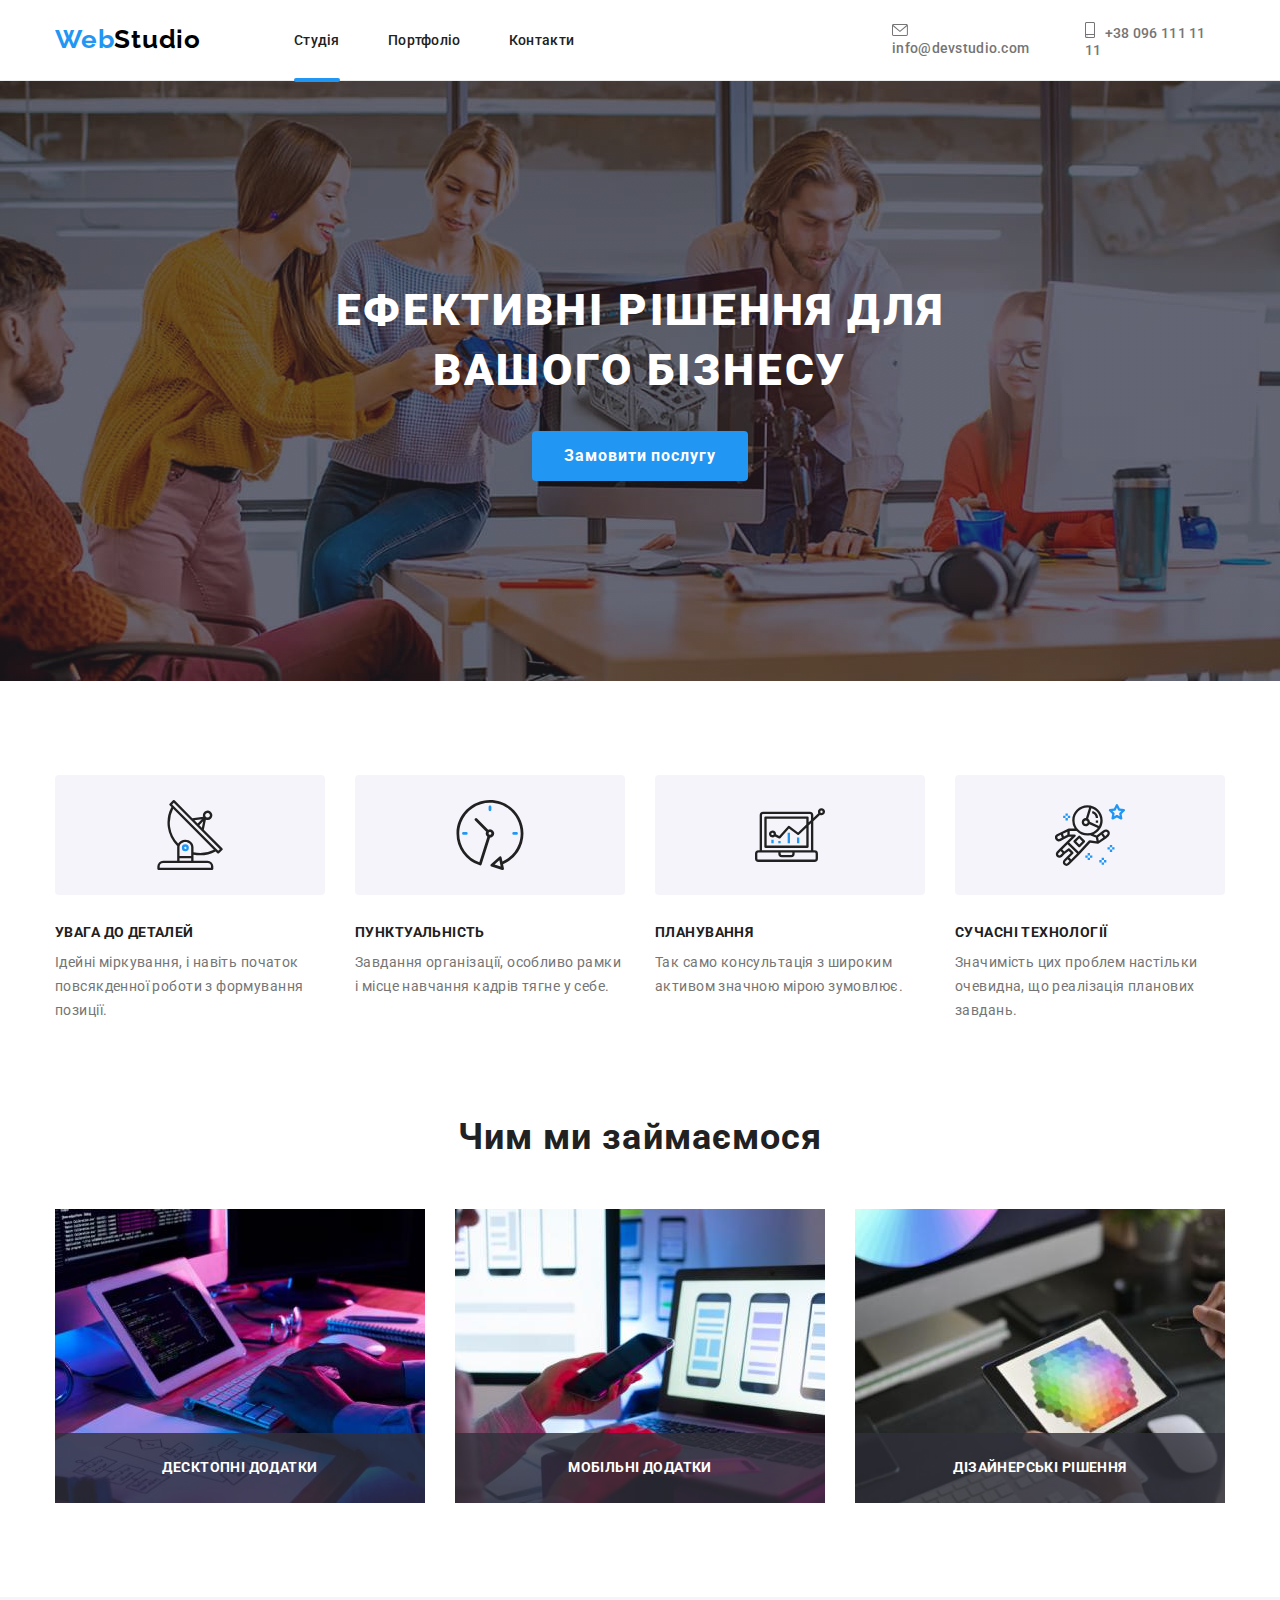
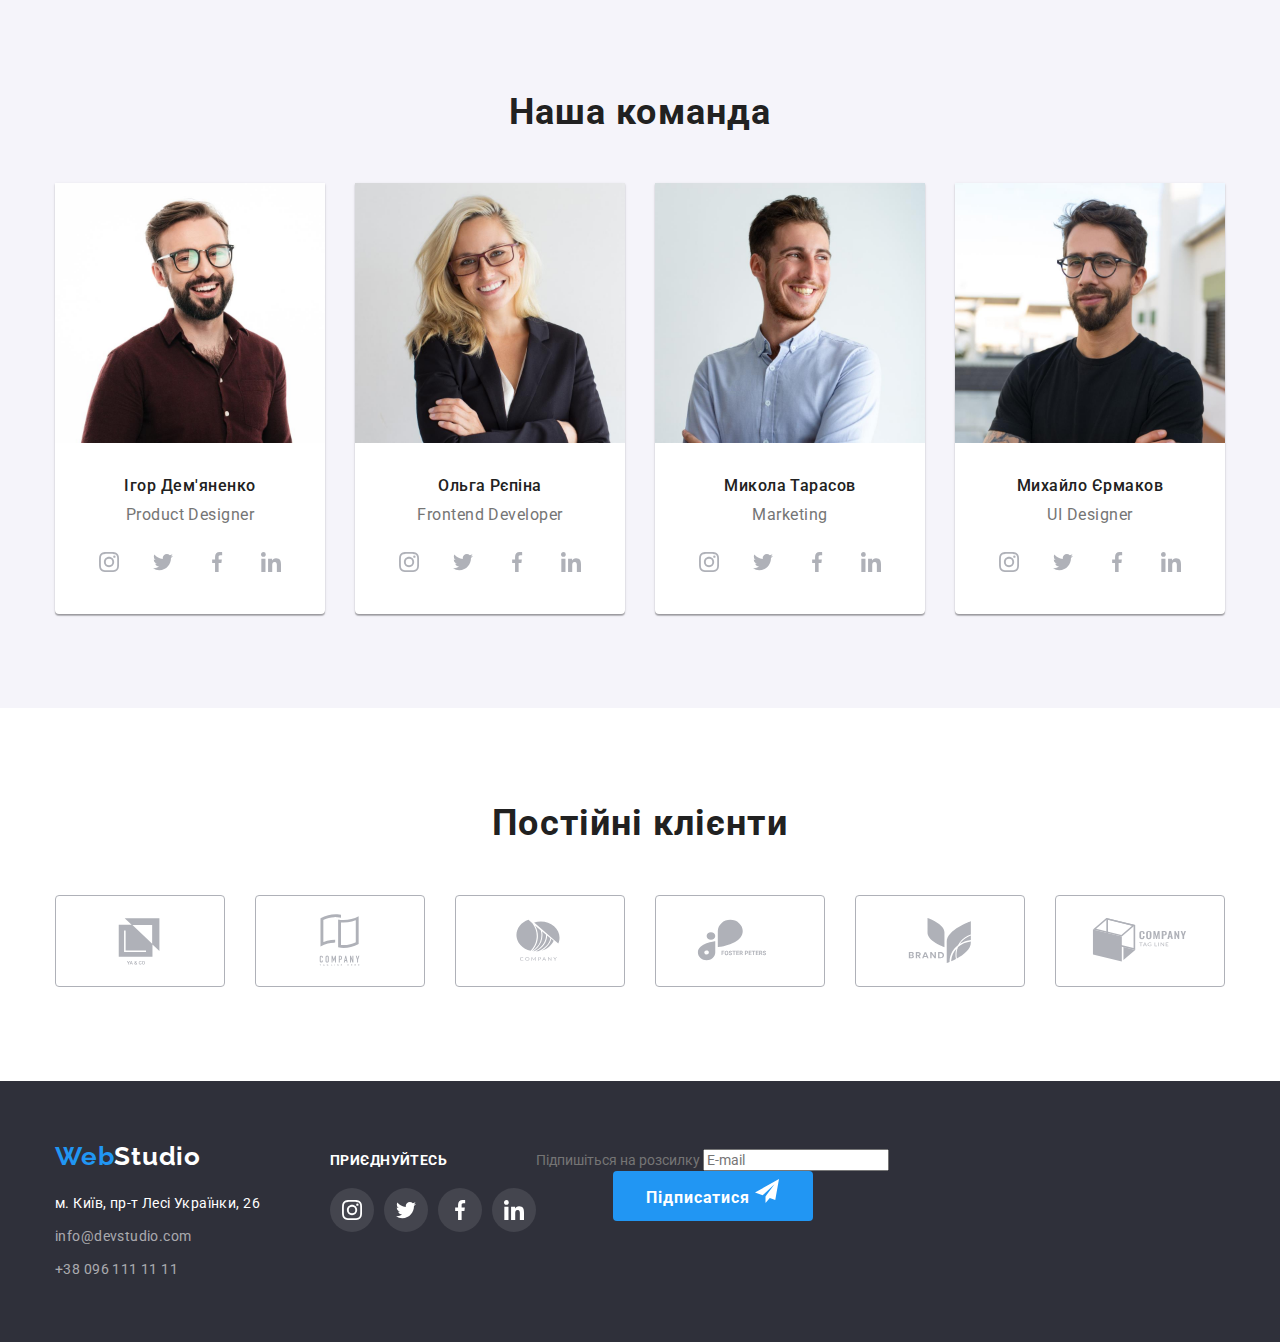
==== commit b964f131: "temp_save4" ====
--- a/index.html
+++ b/index.html
@@ -460,13 +460,16 @@
             </ul>
           </div>
           <form name="footer-form">
-            <div class="form-field">
-            <label class="form-label" for="person-mail">Підпишіться на розсилку</label>
-            <div class="form-control">
-              <input class="form-input" id="person-mail" type="email" name="person-mail" />
-              <svg class="form-icon" width="18" height="18">
-                <use href="./images/icons.svg#icon-email"></use>
-              </svg>
+            <div class="footer-form-send">
+            <label class="footer-form-label" for="send-mail">Підпишіться на розсилку</label>
+            <input class="footer-form-input" id="send-mail" type="email" name="send-mail" 
+            placeholder="E-mail"/>
+            <div class="send-control">
+              <button type="submit" class="send-button">Підписатися
+                <svg class="send-icon" width="24" height="24">
+                  <use href="./images/icons.svg#icon-send"></use>
+                </svg>
+              </button>
             </div>
           </div>
           </form>
--- a/css/styles.css
+++ b/css/styles.css
@@ -634,6 +634,55 @@
 .footer-social-link:hover,
 .footer-social-link:focus {
   background-color: var(--color-accent);
+}
+
+/* Стилизация формы в подвале */
+
+.footer-form-send {
+  display: block;
+}
+
+.footer-form-label {
+}
+
+.footer-form-label::placeholder {
+  font-weight: 400;
+  font-size: 16px;
+  line-height: 1.25;
+  letter-spacing: 0.03em;
+  color: rgba(255, 255, 255, 0.6);
+}
+
+.footer-form-input {
+}
+
+.send-control {
+  display: flex;
+  position: relative;
+  align-items: center;
+  justify-content: center;
+}
+
+.send-button {
+  width: 200px;
+  height: 50px;
+  border: 0;
+  border-radius: 4px;
+  margin: 0 auto;
+  background-color: var(--color-accent);
+
+  display: block;
+  text-align: center;
+  font-weight: 700;
+  font-size: 16px;
+  line-height: 1.88;
+  letter-spacing: 0.06em;
+  color: var(--color-white);
+  cursor: pointer;
+}
+
+.send-icon {
+  fill: var(--color-white);
 }
 
 /* Модальное окно */
@@ -762,7 +811,7 @@
   color: var(--color-brand);
 }
 
-::placeholder {
+.form-textarea::placeholder {
   font-weight: 400;
   font-size: 12px;
   line-height: 1.17;
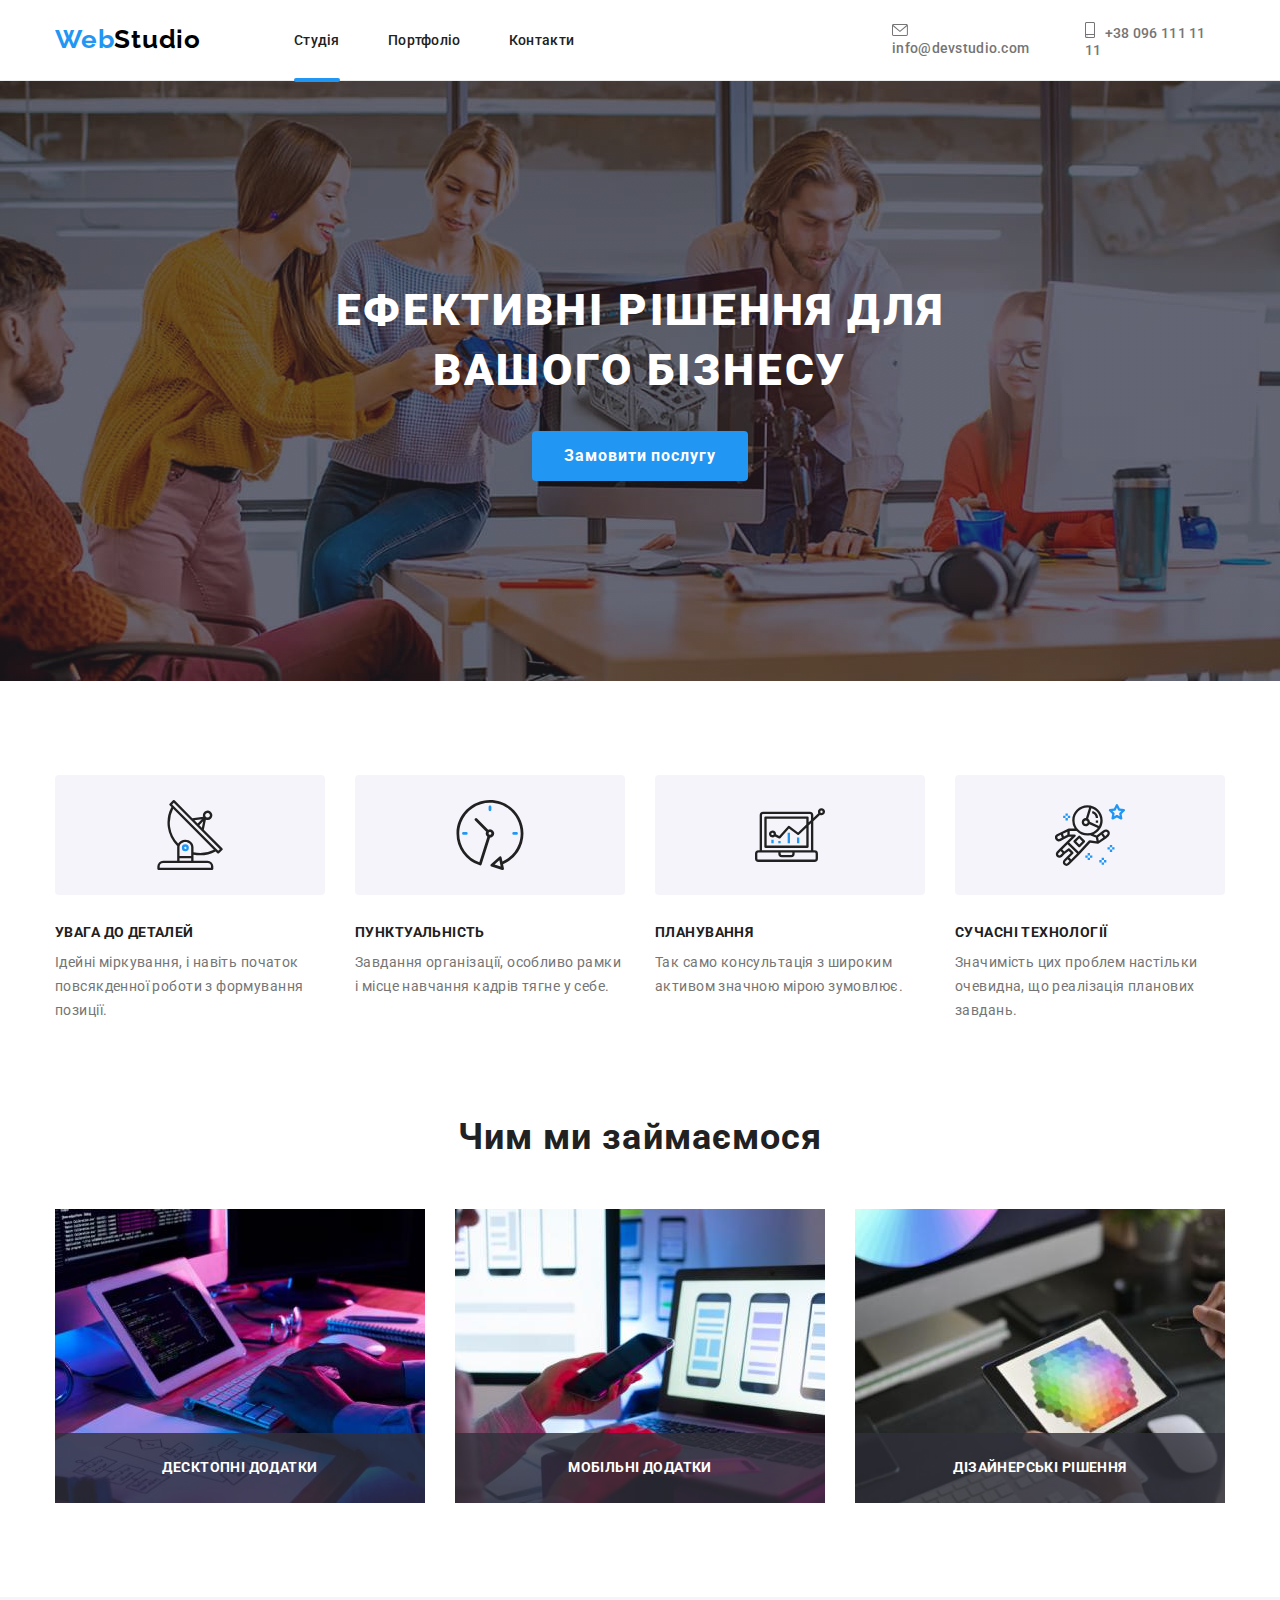
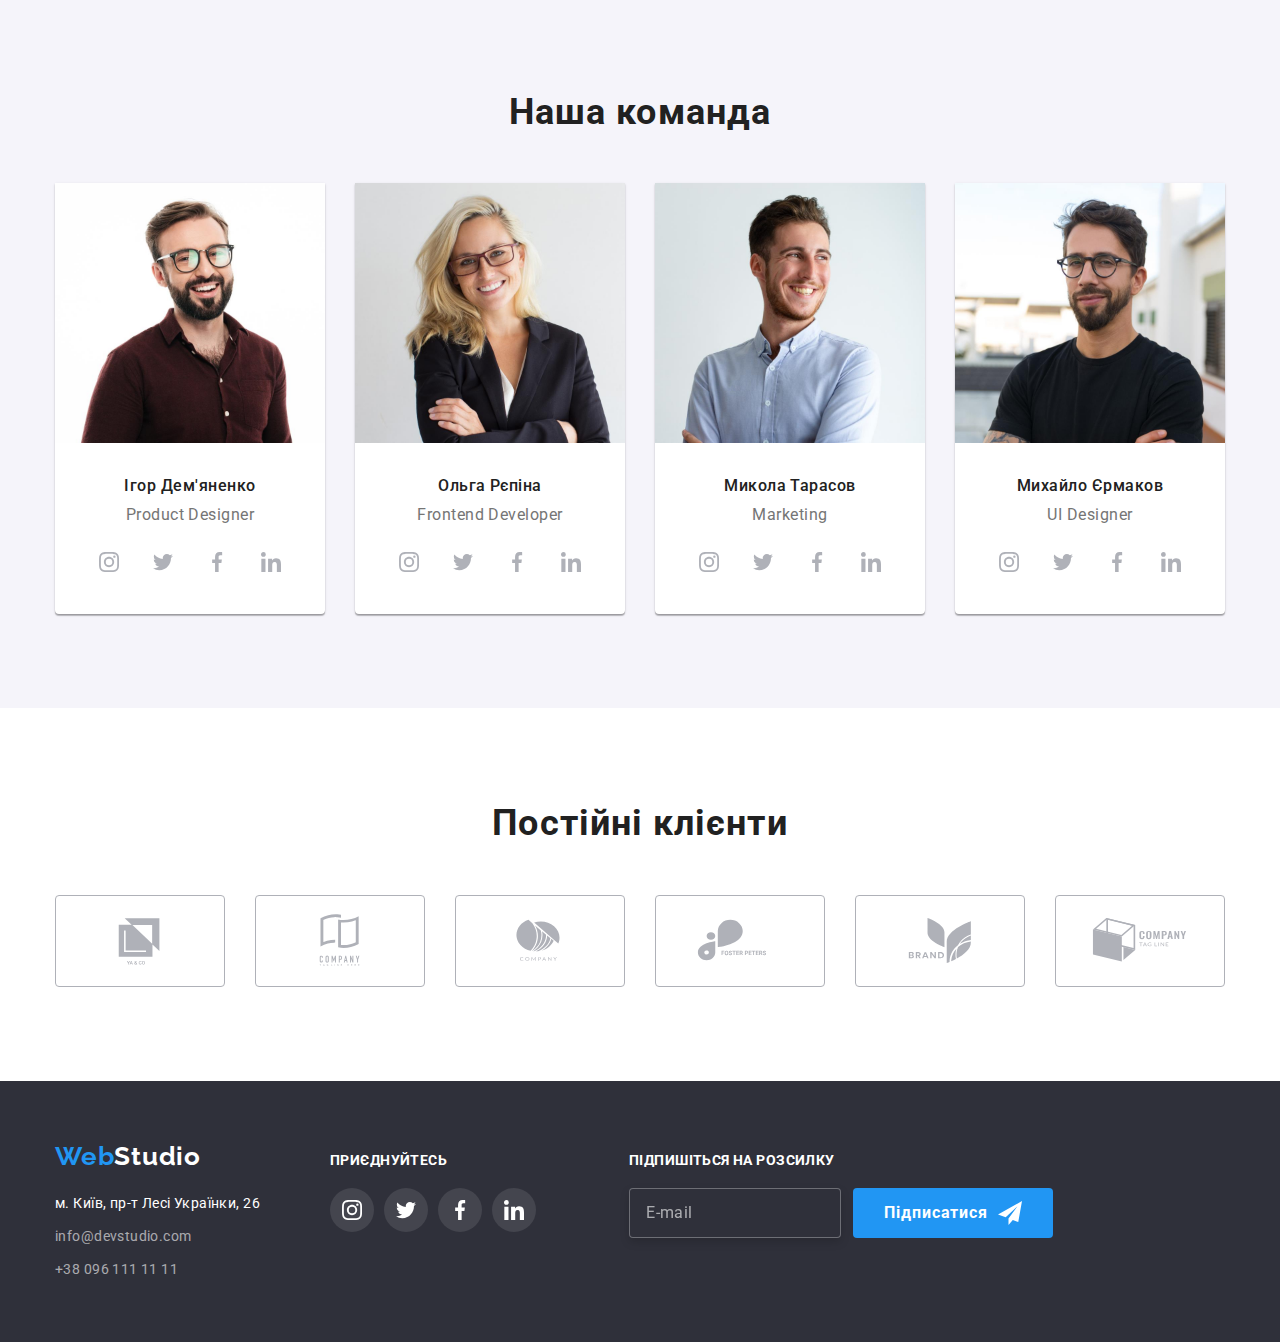
==== commit 75471fce: "homework_6" ====
--- a/index.html
+++ b/index.html
@@ -460,18 +460,26 @@
             </ul>
           </div>
           <form name="footer-form">
-            <div class="footer-form-send">
-            <label class="footer-form-label" for="send-mail">Підпишіться на розсилку</label>
-            <input class="footer-form-input" id="send-mail" type="email" name="send-mail" 
-            placeholder="E-mail"/>
-            <div class="send-control">
-              <button type="submit" class="send-button">Підписатися
-                <svg class="send-icon" width="24" height="24">
-                  <use href="./images/icons.svg#icon-send"></use>
-                </svg>
-              </button>
+            <div class="footer-form-field">
+              <div class="footer-form-send">
+                <label class="footer-form-label" for="send-mail">Підпишіться на розсилку</label>
+                <input
+                  class="footer-form-input"
+                  id="send-mail"
+                  type="email"
+                  name="send-mail"
+                  placeholder="E-mail"
+                />
+              </div>
+              <div class="send-control">
+                <button type="submit" class="send-button">
+                  Підписатися
+                  <svg class="send-icon" width="24" height="24">
+                    <use href="./images/icons.svg#icon-send"></use>
+                  </svg>
+                </button>
+              </div>
             </div>
-          </div>
           </form>
         </div>
       </div>
--- a/css/styles.css
+++ b/css/styles.css
@@ -600,6 +600,7 @@
 .footer-box-social {
   display: block;
   margin-left: 70px;
+  margin-right: 93px;
 }
 
 .footer-social-text {
@@ -638,14 +639,37 @@
 
 /* Стилизация формы в подвале */
 
-.footer-form-send {
+.footer-form-field {
+  display: flex;
+  align-items:flex-end ;
+  justify-content: center;
+  gap: 12px;
+}
+
+.footer-form-label {
   display: block;
-}
-
-.footer-form-label {
-}
-
-.footer-form-label::placeholder {
+  font-weight: 700;
+  font-size: 14px;
+  line-height: 1.14;
+  letter-spacing: 0.03em;
+  text-transform: uppercase;
+  color: var(--color-white);
+  padding-bottom: 20px;
+}
+
+.footer-form-input {
+  width: 100%;
+  height: 50px;
+  padding: 15px 16px 15px 16px;
+  border: 1px solid rgba(255, 255, 255, 0.3);
+  border-radius: 4px;
+  color: var(--color-accent);
+  filter: drop-shadow(0px 4px 4px rgba(0, 0, 0, 0.15));
+  background-color: var(--color-background-footer);
+  outline: none;
+}
+
+.footer-form-input::placeholder {
   font-weight: 400;
   font-size: 16px;
   line-height: 1.25;
@@ -653,26 +677,17 @@
   color: rgba(255, 255, 255, 0.6);
 }
 
-.footer-form-input {
-}
-
-.send-control {
-  display: flex;
-  position: relative;
+.send-button {
+  display: flex;
   align-items: center;
   justify-content: center;
-}
-
-.send-button {
+  gap: 10px;
   width: 200px;
   height: 50px;
   border: 0;
   border-radius: 4px;
   margin: 0 auto;
   background-color: var(--color-accent);
-
-  display: block;
-  text-align: center;
   font-weight: 700;
   font-size: 16px;
   line-height: 1.88;
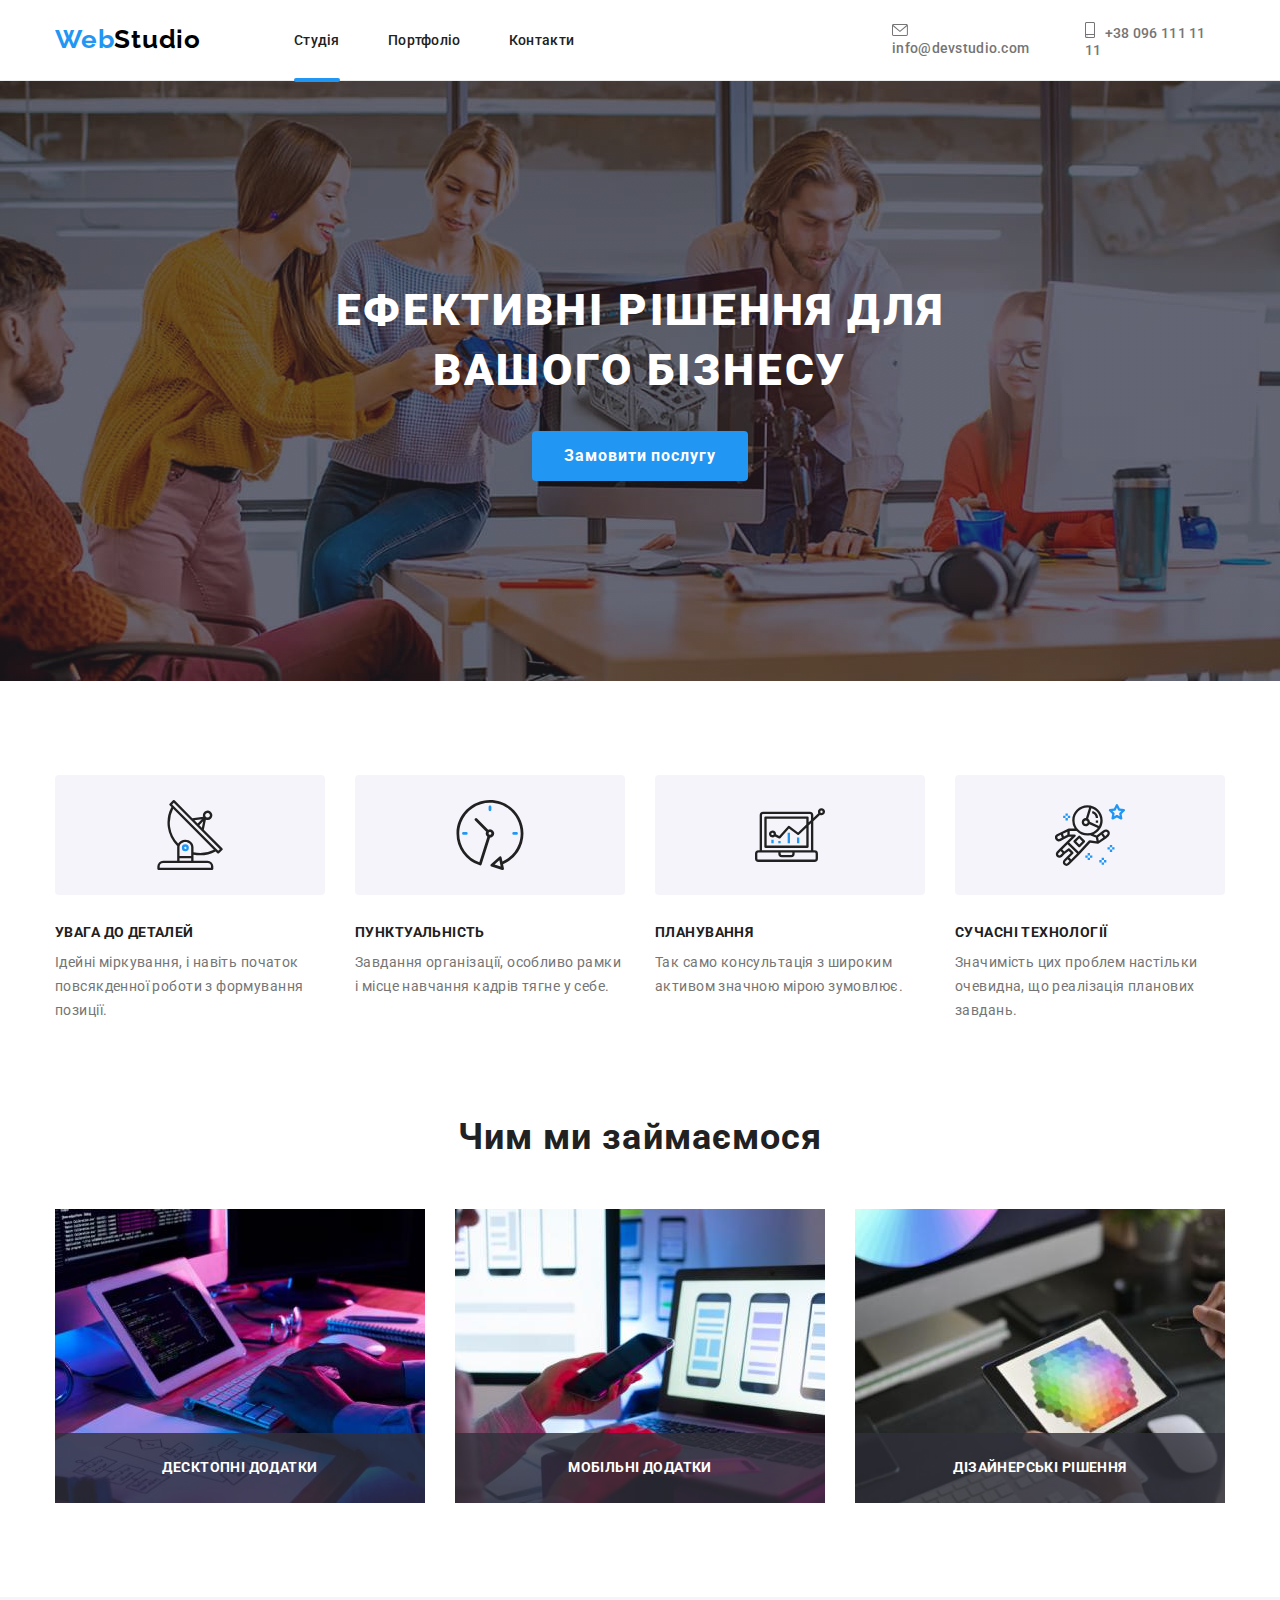
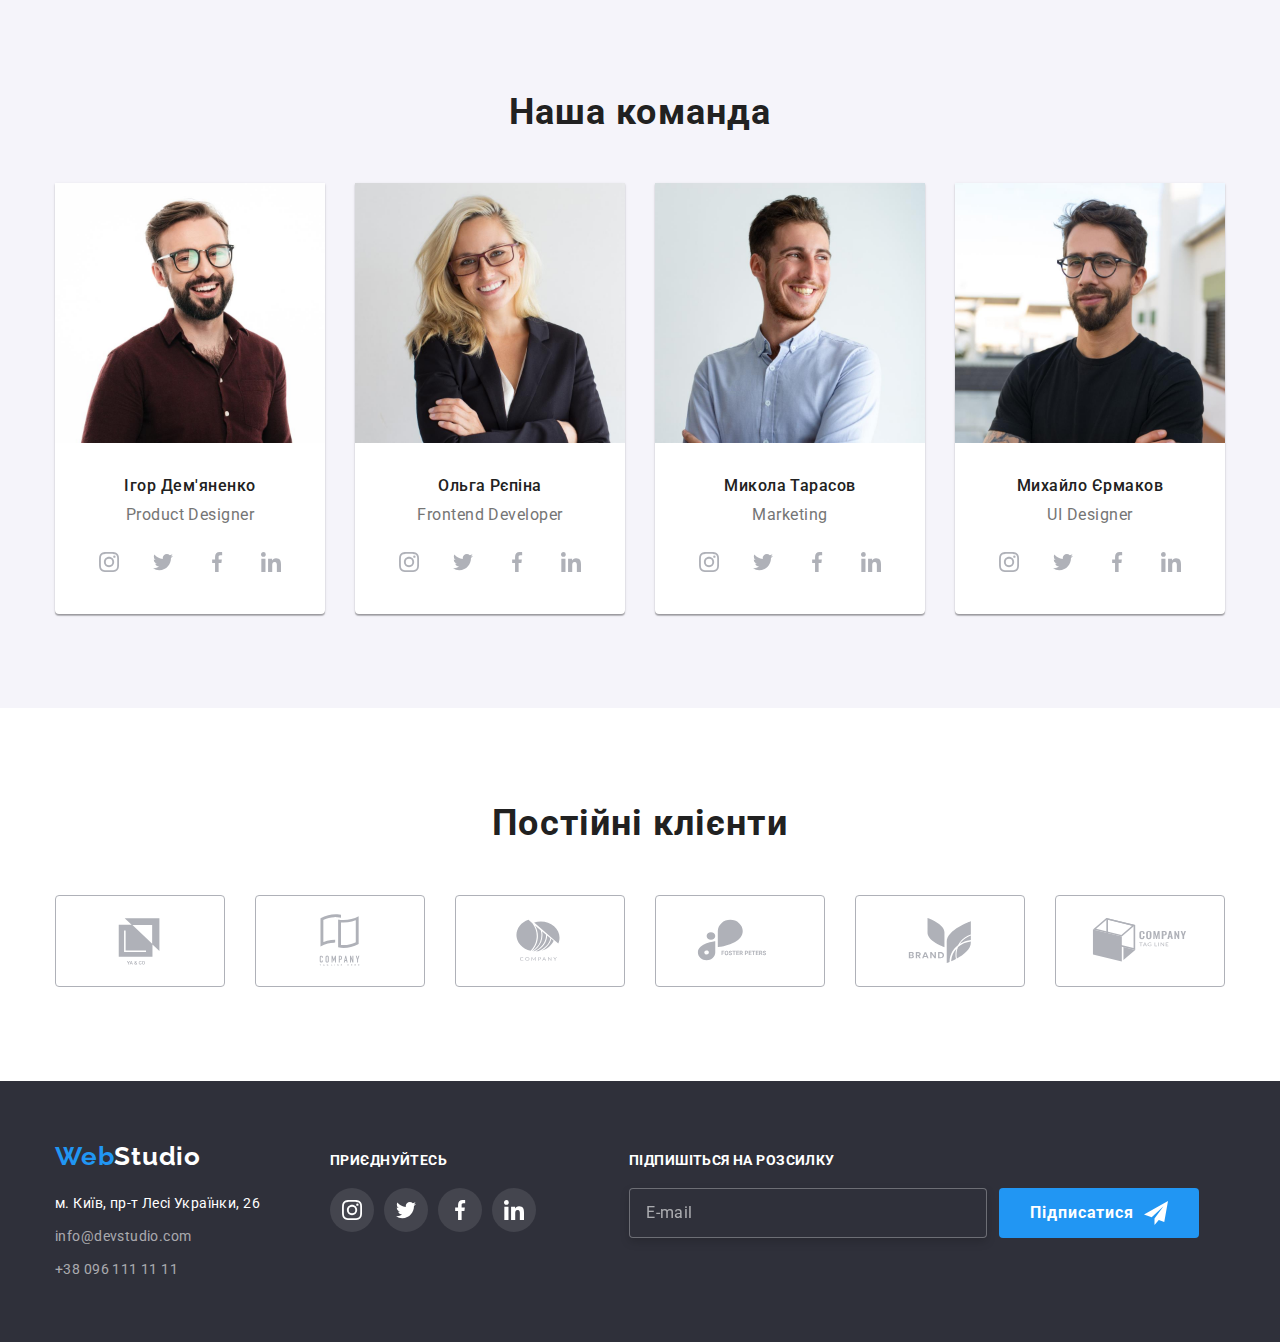
==== commit 48616b59: "hw6_fin" ====
--- a/index.html
+++ b/index.html
@@ -529,20 +529,21 @@
               placeholder="Введіть текст"
             ></textarea>
           </div>
-          <div class="form-field-checkbox">
-            <input
-              class="checkbox-input visually-hidden"
-              id="terms-checkbox"
-              type="checkbox"
-              name="terms-checkbox"
-            />
-            <svg class="checkbox-icon" width="16" height="15">
-              <use href="./images/icons.svg#icon-icon-check"></use>
-            </svg>
+          <div class="checkbox-container">
             <label class="checkbox-label" for="terms-checkbox">
+              <input
+                class="checkbox-input visually-hidden"
+                id="terms-checkbox"
+                type="checkbox"
+                name="terms-checkbox"
+              />
+              <span class="checkbox-box"
+                ><svg class="checkbox-icon" width="16" height="15">
+                  <use href="./images/icons.svg#icon-icon-check"></use></svg
+              ></span>
               Погоджуюся з розсилкою та приймаю
+              <a href="#" class="form-contract">Умови договору</a>
             </label>
-            <a href="#" class="form-contract">Умови договору</a>
           </div>
           <button type="submit" class="form-button">Відправити</button>
         </form>
--- a/css/styles.css
+++ b/css/styles.css
@@ -658,7 +658,7 @@
 }
 
 .footer-form-input {
-  width: 100%;
+  width: 358px;
   height: 50px;
   padding: 15px 16px 15px 16px;
   border: 1px solid rgba(255, 255, 255, 0.3);
@@ -840,43 +840,53 @@
 }
 
 /* Checkbox */
-
-.form-field-checkbox {
-  position: relative;
-  display: flex;
-  align-items: center;
+.checkbox-container {
+  display: flex;
   justify-content: center;
   margin-bottom: 30px;
 }
 
 .checkbox-input {
   appearance: none;
+  -webkit-appearance: none;
+  -moz-appearance: none;
+  position: absolute;
 }
 
 .checkbox-label {
-  display: block;
+  display: flex;
+  align-items: center;
+  gap: 7px;
   font-weight: 400;
   font-size: 14px;
   line-height: 1.7;
   letter-spacing: 0.03em;
   color: var(--color-primary);
-  margin-left: 7px;
-  margin-right: 7px;
-}
-
-.checkbox-icon {
-  position: absolute;
-  top: 50%;
-  left: 54px;
-  transform: translateY(-50%);
+}
+
+.checkbox-box {
+  display: flex;
+  align-items: center;
+  background-color: var(--color-white);
+  width: 16px;
+  height: 15px;
   border: 2px solid var(--color-brand);
   border-radius: 2px;
-  fill: var(--color-white);
-}
-
-.checkbox-input:checked + .checkbox-icon {
+  transition: border-color 250ms var(--timing-function),
+    background-color 250ms var(--timing-function);
+}
+
+.checkbox-input:checked + .checkbox-box {
   background-color: var(--color-accent);
   border: 0;
+}
+
+.form-contract {
+  color: var(--color-accent);
+}
+
+.checkbox-icon {
+  fill: var(--color-white);
 }
 
 /* Кнопка отправить */
